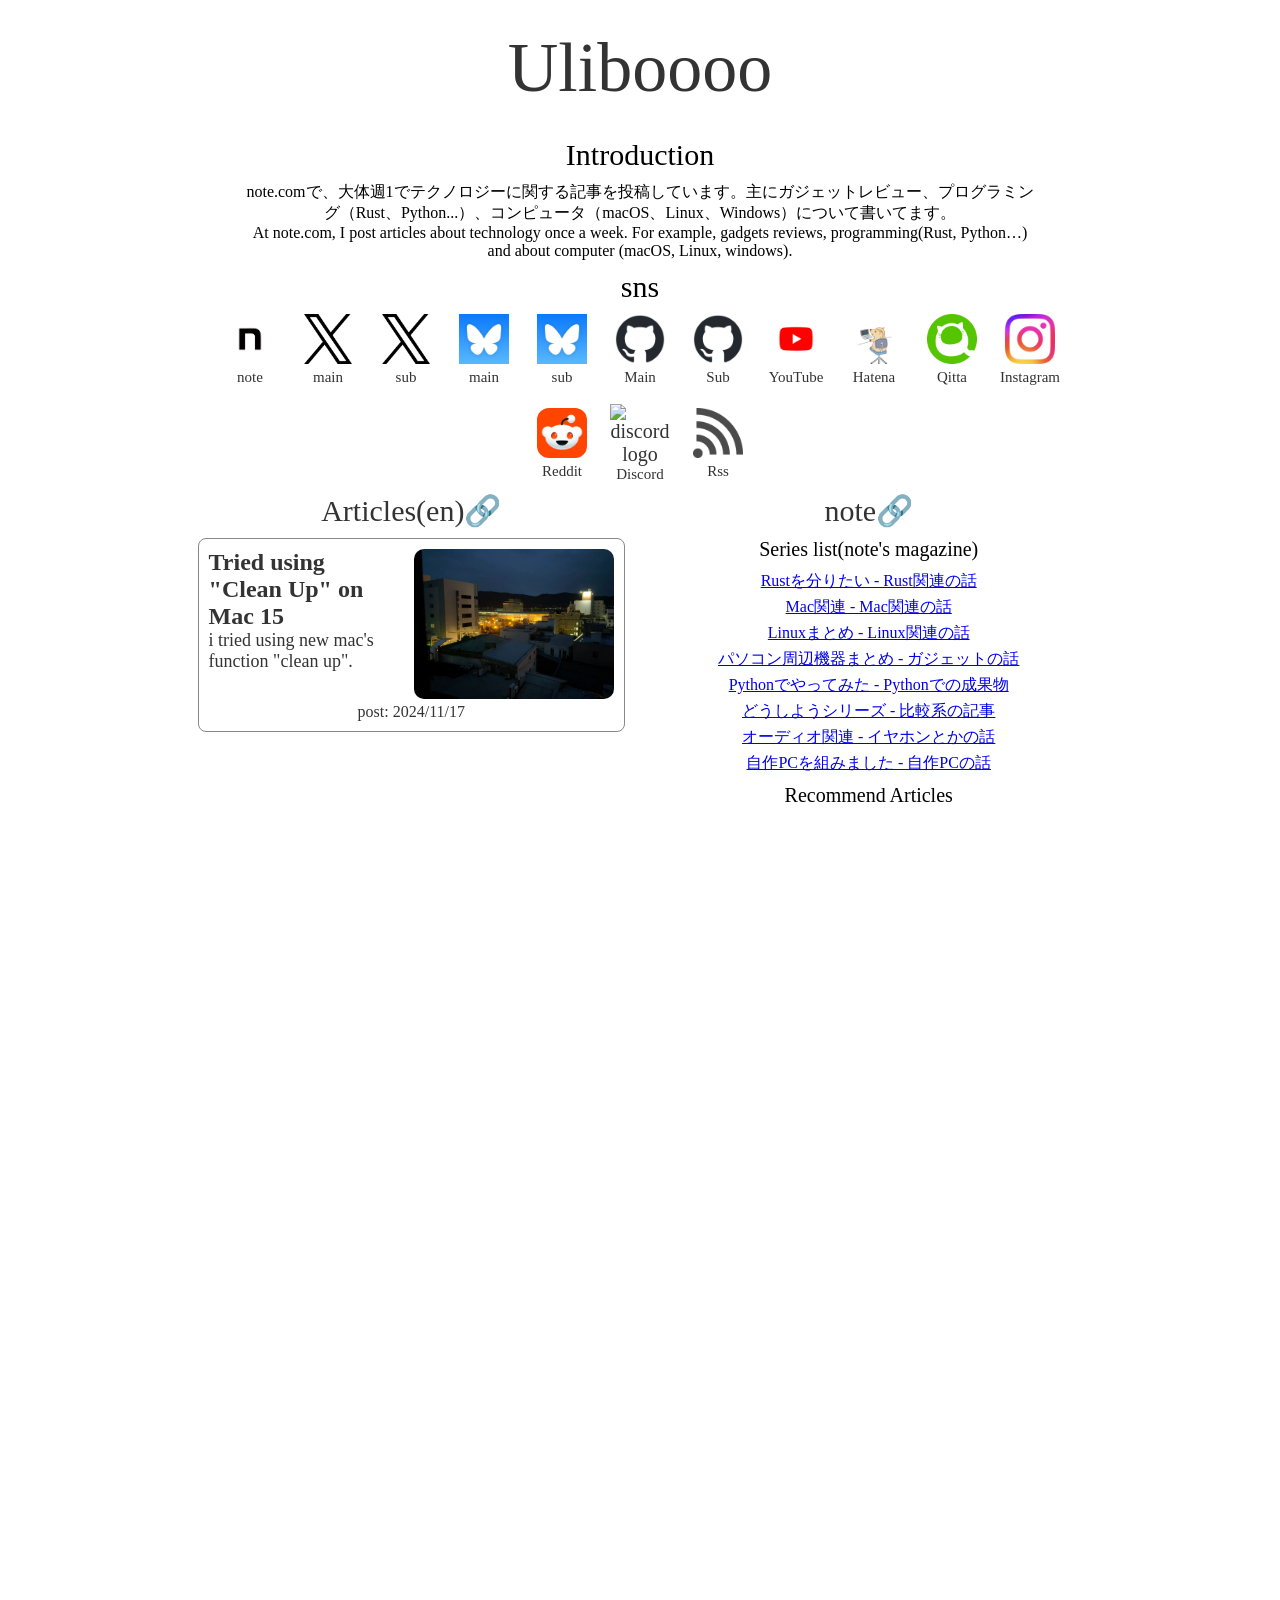
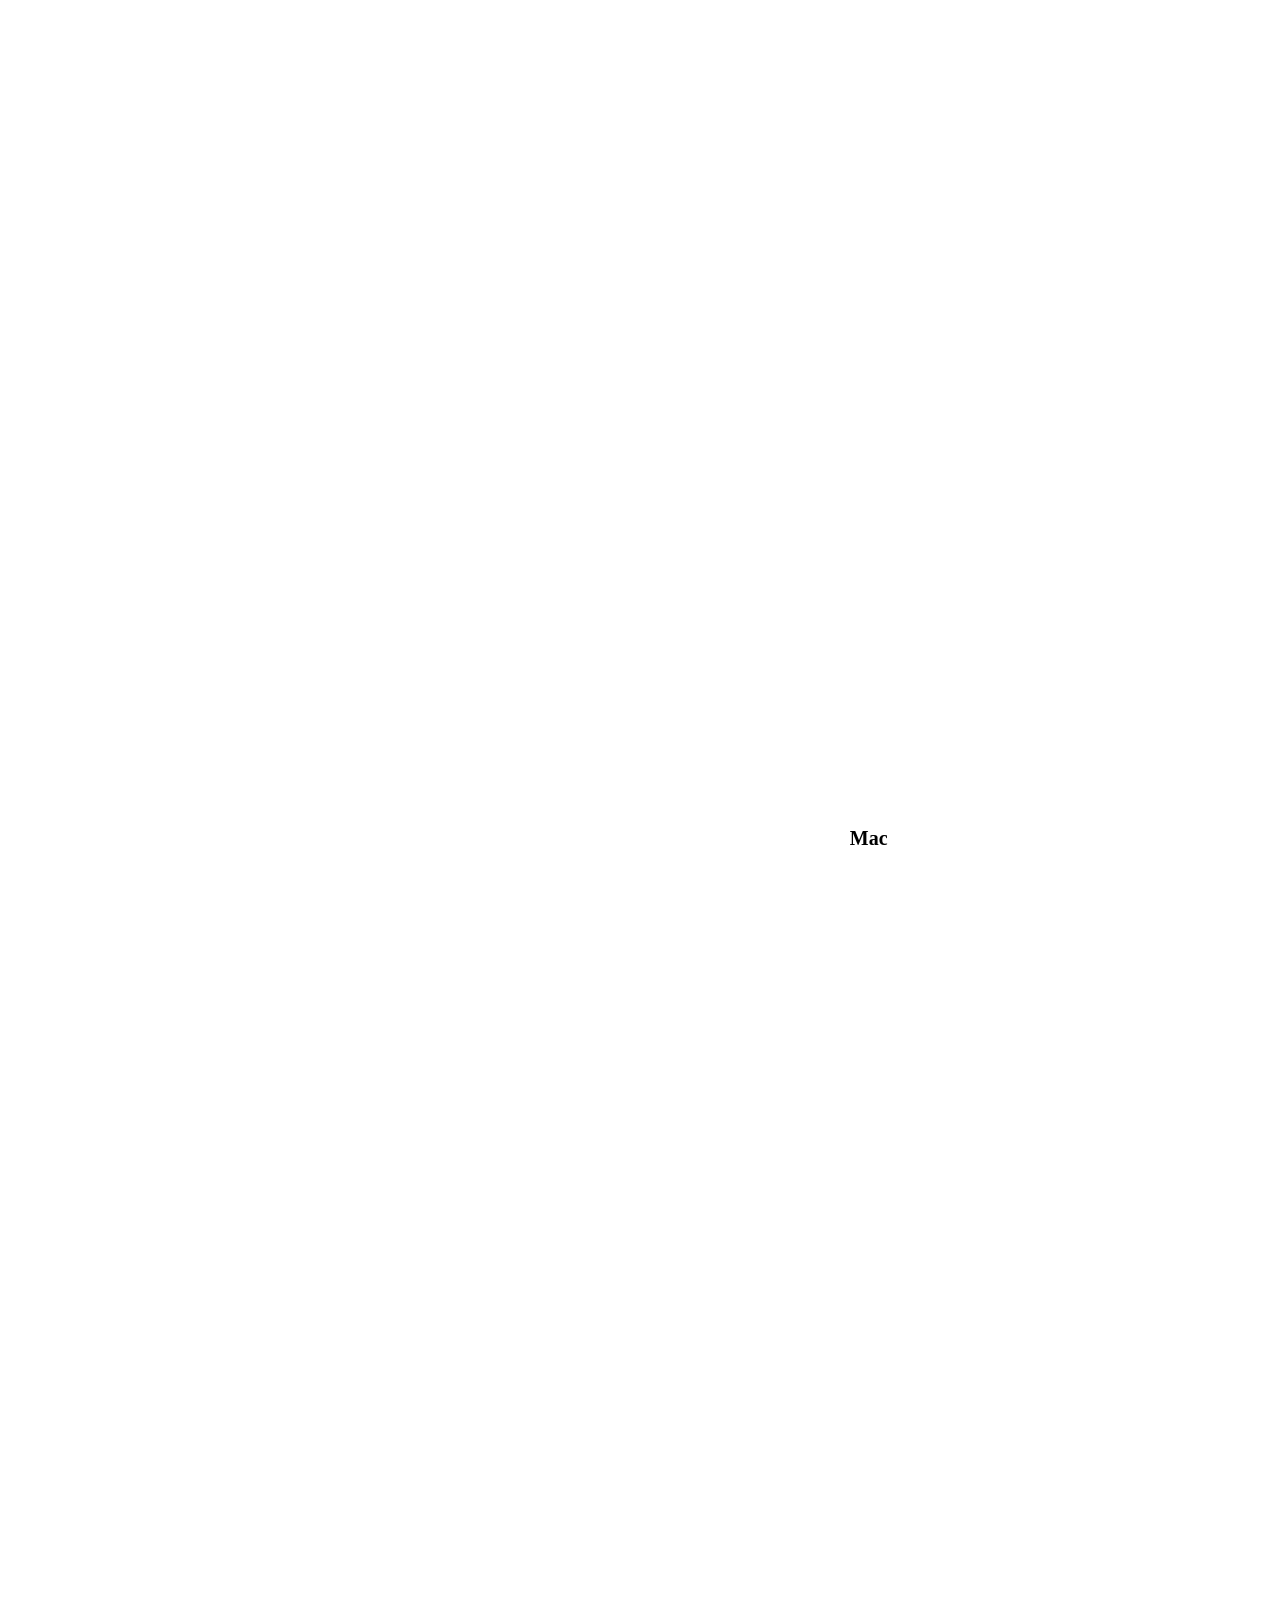
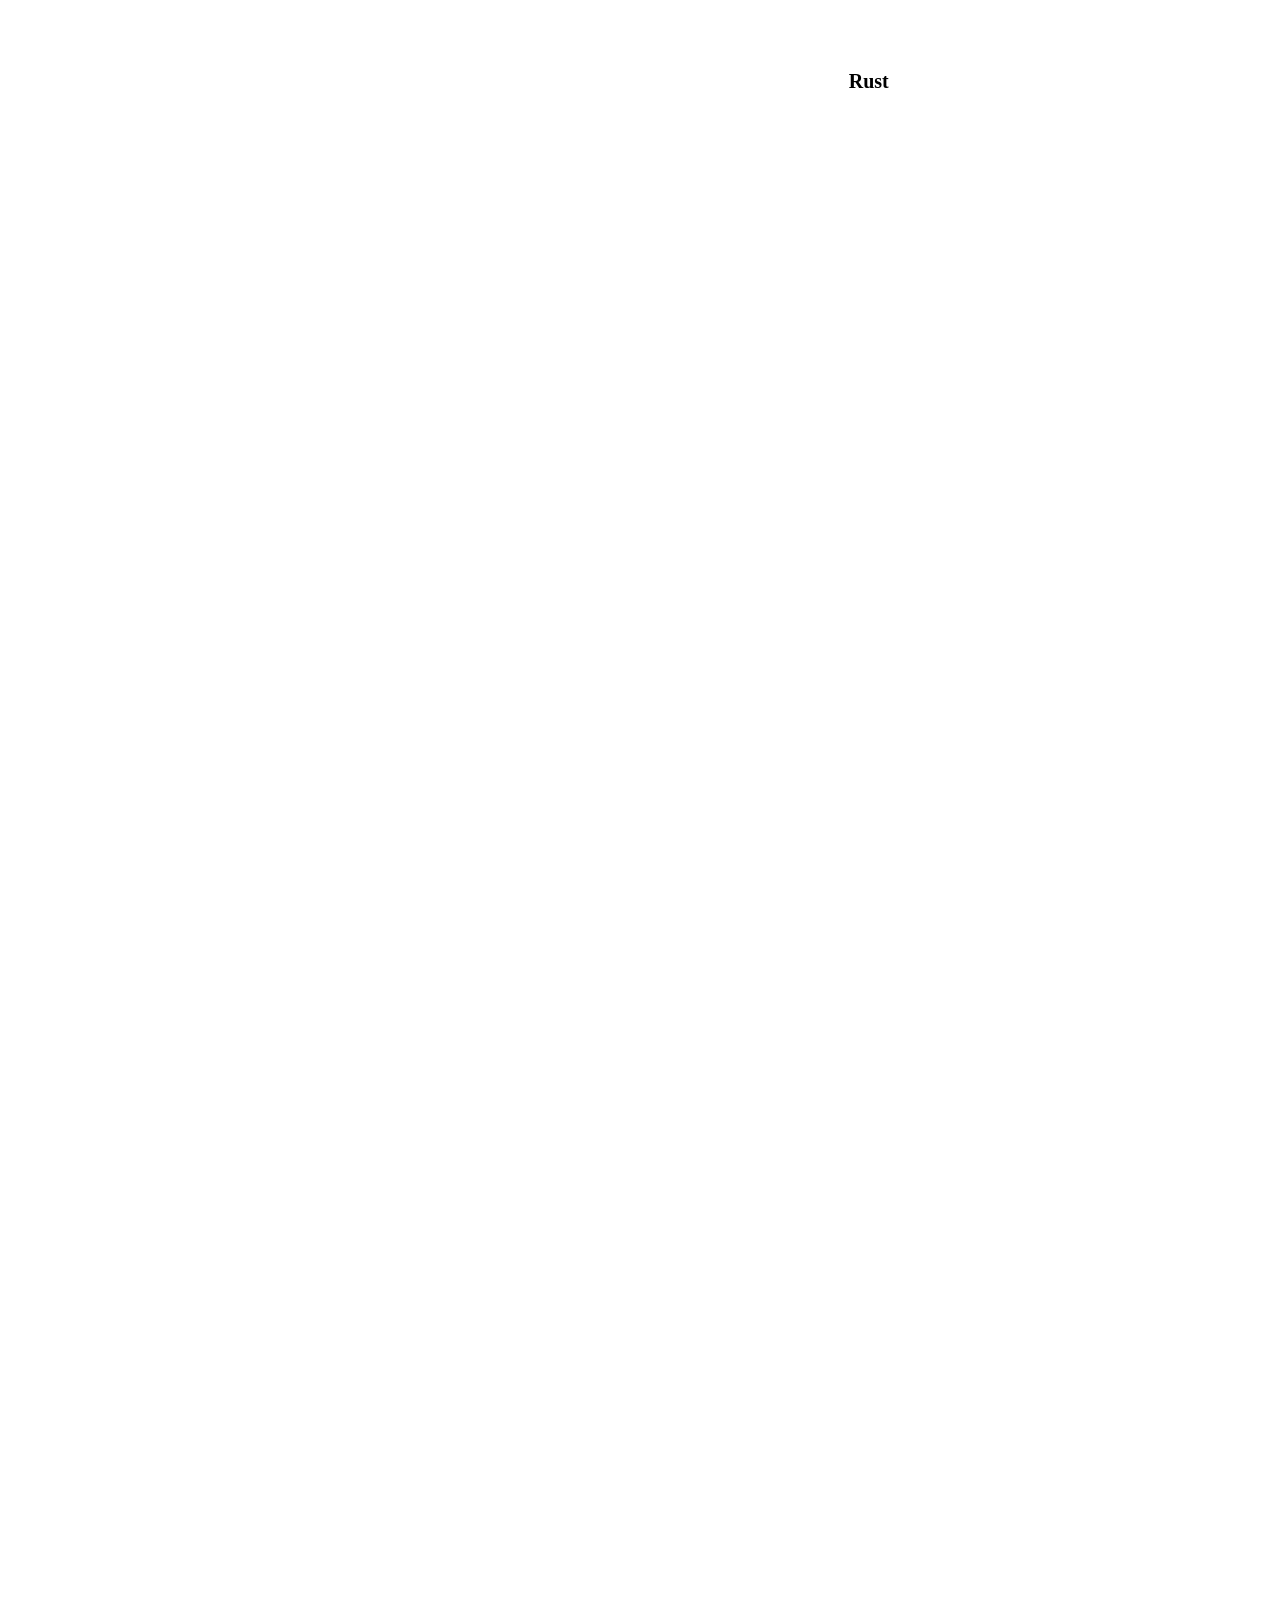
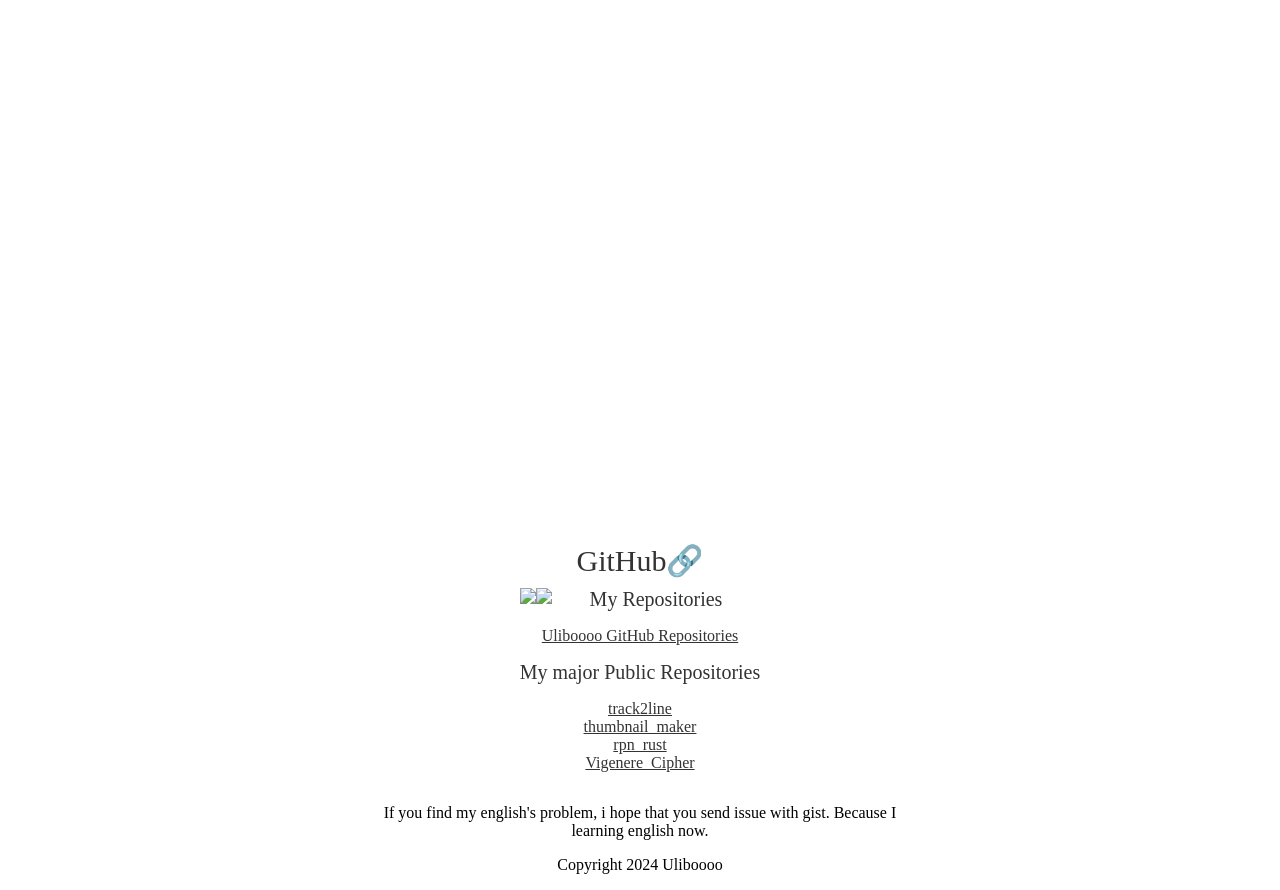
==== _index.html @ 6504ac94 "add new index.html" ====
<!DOCTYPE html>
<html lang="ja">

<head>
    <meta charset="UTF-8" />
    <meta name="google-site-verification" content="374ddqy1awIggKtvK0z3OX-8YC0gBes_NEFeZkTJX8Q" />
    <link rel="stylesheet" href="style/style.css" />
    <link rel="stylesheet" href="style/article.css">
    <link rel="shortcut icon" type="image/x-icon" href="/resource/favicon/favicon.ico">

    <meta name="viewport" content="width=device-width, initial-scale=1.0" />
    <meta name="viewport" content="width=device-width, initial-scale=1, minimum-scale=1, user-scalable=yes">
    <title>Uliboooo</title>
</head>

<body>
    <div class="page">
        <script src="resource/js/header.js"></script>
        <div class="info">
            <div class="info_text">
                <h2>Introduction</h2>
                <p class="info_text_p">
                    note.comで、大体週1でテクノロジーに関する記事を投稿しています。主にガジェットレビュー、プログラミング（Rust、Python...）、コンピュータ（macOS、Linux、Windows）について書いてます。
                </p>
                <p class="info_text_p">
                    At note.com, I post articles about technology once a week. For example, gadgets reviews,
                    programming(Rust, Python…) and about computer (macOS, Linux, windows).
                </p>
            </div>
            <div class="sns">
                <h2 id="sns">sns</h2>
                <ul>
                    <li>
                        <a href="https://note.com/uliboooo" target="_blank" rel="noopener noreferrer">
                            <img id="note_logo" src="./resource/icons/note.png" alt="note icon" />
                            <p class="sns_explanation">note</p>
                        </a>
                    </li>
                    <li>
                        <a href="https://x.com/Uliboooo" target="_blank" rel="noopener noreferrer">
                            <img class="x_logo" src="./resource/icons/x.webp" alt="x icon" />
                            <p class="sns_explanation">main</p>
                        </a>
                    </li>
                    <li>
                        <a href="https://x.com/Uliboooo_sub" target="_blank" rel="noopener noreferrer">
                            <img class="x_logo" src="./resource/icons/x.webp" alt="x icon" />
                            <p class="sns_explanation">sub</p>
                        </a>
                    </li>
                    <li>
                        <a href="https://bsky.app/profile/uliboooo.bsky.social" target="_blank"
                            rel="noopener noreferrer">
                            <img class="bsky_logo" src="./resource/icons/blueskay.webp" alt="bsky icon" />
                            <p class="sns_explanation">main</p>
                        </a>
                    </li>
                    <li>
                        <a href="https://bsky.app/profile/uliboooo-sub.bsky.social" target="_blank"
                            rel="noopener noreferrer">
                            <img class="bsky_logo" src="./resource/icons/blueskay.webp" alt="bsky icon" />
                            <p class="sns_explanation">sub</p>
                        </a>
                    </li>
                    <li>
                        <a href="https://github.com/Uliboooo" target="_blank" rel="noopener noreferrer">
                            <img class="github_logo" src="./resource/icons/github.png" alt="github icon" />
                            <p class="sns_explanation">Main</p>
                        </a>
                    </li>
                    <li>
                        <a href="https://github.com/ulibo-yuki" target="_blank" rel="noopener noreferrer">
                            <img class="github_logo" src="./resource/icons/github.png" alt="github icon" />
                            <p class="sns_explanation">Sub</p>
                        </a>
                    </li>
                    <li>
                        <a href="https://www.youtube.com/@ULIBOOOO" target="_blank" rel="noopener noreferrer">
                            <img id="youtube_logo" src="./resource/icons/youtube.png" alt="youtube logo" />
                            <p class="sns_explanation">YouTube</p>
                        </a>
                    </li>
                    <li>
                        <a href="https://uliboooo.hatenablog.com/" target="_blank" rel="noopener noreferrer">
                            <img src="./resource/favicon/favicon.ico" alt="blog_icon">
                            <p class="sns_explanation">Hatena</p>
                        </a>
                    </li>
                    <li>
                        <a href="https://qiita.com/Uliboooo" target="_blank" rel="noopener noreferrer">
                            <img id="qiita_logo" src="./resource/icons/qiita-icon.png" alt="qiita logo">
                            <p class="sns_explanation">Qitta</p>
                        </a>
                    </li>
                    <li>
                        <a href="https://www.instagram.com/uliboooo/" target="_blank" rel="noopener noreferrer">
                            <img id="instagram_logo" src="./resource/icons/instagram.webp" alt="instagram icon" />
                            <p class="sns_explanation">Instagram</p>
                        </a>
                    </li>
                    <li>
                        <a href="https://www.reddit.com/u/Uliboooo/s/Y0kgcEyolJ" target="_blank"
                            rel="noopener noreferrer">
                            <img id="reddit_logo" src="./resource/icons/Reddit.png" alt="reddit icon" />
                            <p class="sns_explanation">Reddit</p>
                        </a>
                    </li>
                    <li>
                        <a href="https://discord.gg/vxuBHfK9UG" target="_blank" rel="noopener noreferrer">
                            <img id="discord_logo" src="./resource/icons/discord-mark-blue.png" alt="discord logo">
                            <p class="sns_explanation">Discord</p>
                        </a>
                    </li>
                    <li>
                        <a href="https://note.com/uliboooo/rss" target="_blank" rel="noopener noreferrer">
                            <img id="rss_logo" src="./resource/icons/rss.png" alt="rss icon" />
                            <p class="sns_explanation">Rss</p>
                        </a>
                    </li>
                </ul>
            </div>
        </div>
        <div class="contents">
            <div class="en_articles content">
                <h2>
                    <a href="resource/release/articles.html" target="_blank"
                        rel="noopener noreferrer">Articles(en)🔗</a>
                </h2>
                <a href="resource/release/pages/cleanup.html">
                    <div class="artile_link ar">
                        <div class="article_content ar">
                            <div class="article_info ar">
                                <div class="article_title ar">Tried using "Clean Up" on Mac 15</div>
                                <div class="article_summary ar">i tried using new mac's function "clean up".</div>
                            </div>
                            <div class="article_img ar">
                                <img src="resource/image/thumbnail/cleanup.png" alt="">
                            </div>
                        </div>
                        <div class="article_date ar">post: 2024/11/17</div>
                    </div>
                </a>
            </div>
            <div class="note_articles content">
                <h2>
                    <a href="https://note.com/uliboooo/" target="_blank" rel="noopener noreferrer">note🔗</a>
                </h2>
                <h3>Series list(note's magazine)</h3>
                <div class="series_list">
                    <ul>
                        <li>
                            <a href="https://note.com/uliboooo/m/m6c323899ecf4">Rustを分りたい - Rust関連の話</a>
                        </li>
                        <li>
                            <a href="https://note.com/uliboooo/m/m3b431d626bf8">Mac関連 - Mac関連の話</a>
                        </li>
                        <li>
                            <a href="https://note.com/uliboooo/m/m5aa2c25d738c">Linuxまとめ - Linux関連の話</a>
                        </li>
                        <li>
                            <a href="https://note.com/uliboooo/m/m7fecba07e828">パソコン周辺機器まとめ - ガジェットの話</a>
                        </li>
                        <li>
                            <a href="https://note.com/uliboooo/m/m0bd6fc8e7e21">Pythonでやってみた - Pythonでの成果物</a>
                        </li>
                        <li>
                            <a href="https://note.com/uliboooo/m/mc04b71f31239">どうしようシリーズ - 比較系の記事</a>
                        </li>
                        <li>
                            <a href="https://note.com/uliboooo/m/m963d71d6ee7f">オーディオ関連 - イヤホンとかの話</a>
                        </li>
                        <li>
                            <a href="https://note.com/uliboooo/m/mf3b8ec77c087">自作PCを組みました - 自作PCの話</a>
                        </li>
                    </ul>
                </div>
                <h3>Recommend Articles</h3>
                <iframe class="note-embed" src="https://note.com/embed/notes/na203eb960c5c" style="
                border: 0;
                display: block;
                max-width: 99%;
                width: 494px;
                padding: 0px;
                margin: 10px 0px;
                position: static;
                visibility: visible;
            " height="400"></iframe>
                <script async src="https://note.com/scripts/embed.js" charset="utf-8"></script>
                <iframe class="note-embed" src="https://note.com/embed/notes/n4ec77acd6e64" style="
                border: 0;
                display: block;
                max-width: 99%;
                width: 494px;
                padding: 0px;
                margin: 10px 0px;
                position: static;
                visibility: visible;
            " height="400"></iframe>
                <script async src="https://note.com/scripts/embed.js" charset="utf-8"></script>
                <iframe class="note-embed" src="https://note.com/embed/notes/nd710ec44f6db" style="
                border: 0;
                display: block;
                max-width: 99%;
                width: 494px;
                padding: 0px;
                margin: 10px 0px;
                position: static;
                visibility: visible;
            " height="400"></iframe>
                <script async src="https://note.com/scripts/embed.js" charset="utf-8"></script>
                <iframe class="note-embed" src="https://note.com/embed/notes/n9252e213ef22" style="
                border: 0;
                display: block;
                max-width: 99%;
                width: 494px;
                padding: 0px;
                margin: 10px 0px;
                position: static;
                visibility: visible;
            " height="400"></iframe>
                <script async src="https://note.com/scripts/embed.js" charset="utf-8"></script>
                <h4>Mac</h4>
                <iframe class="note-embed" src="https://note.com/embed/notes/n7a44f0c3144a" style="
                border: 0;
                display: block;
                max-width: 99%;
                width: 494px;
                padding: 0px;
                margin: 10px 0px;
                position: static;
                visibility: visible;
            " height="400"></iframe>
                <script async src="https://note.com/scripts/embed.js" charset="utf-8"></script>
                <iframe class="note-embed" src="https://note.com/embed/notes/n2816f9aeb619" style="
                border: 0;
                display: block;
                max-width: 99%;
                width: 494px;
                padding: 0px;
                margin: 10px 0px;
                position: static;
                visibility: visible;
            " height="400"></iframe>
                <script async src="https://note.com/scripts/embed.js" charset="utf-8"></script>
                <h4>Rust</h4>
                <iframe class="note-embed" src="https://note.com/embed/notes/n20b75962419f" style="
                border: 0;
                display: block;
                max-width: 99%;
                width: 494px;
                padding: 0px;
                margin: 10px 0px;
                position: static;
                visibility: visible;
            " height="400"></iframe>
                <script async src="https://note.com/scripts/embed.js" charset="utf-8"></script>
                <iframe class="note-embed" src="https://note.com/embed/notes/n467d500b5b66" style="
                border: 0;
                display: block;
                max-width: 99%;
                width: 494px;
                padding: 0px;
                margin: 10px 0px;
                position: static;
                visibility: visible;
            " height="400"></iframe>
                <script async src="https://note.com/scripts/embed.js" charset="utf-8"></script>
                <iframe class="note-embed" src="https://note.com/embed/notes/n6277b1856b67" style="
                border: 0;
                display: block;
                max-width: 99%;
                width: 494px;
                padding: 0px;
                margin: 10px 0px;
                position: static;
                visibility: visible;
            " height="400"></iframe>
                <script async src="https://note.com/scripts/embed.js" charset="utf-8"></script>
                <iframe class="note-embed" src="https://note.com/embed/notes/nbd949fcedd7a" style="
                border: 0;
                display: block;
                max-width: 99%;
                width: 494px;
                padding: 0px;
                margin: 10px 0px;
                position: static;
                visibility: visible;
            " height="400"></iframe>
                <script async src="https://note.com/scripts/embed.js" charset="utf-8"></script>
                <iframe class="note-embed" src="https://note.com/embed/notes/n8e4b5364b4bc" style="
                border: 0;
                display: block;
                max-width: 99%;
                width: 494px;
                padding: 0px;
                margin: 10px 0px;
                position: static;
                visibility: visible;
            " height="400"></iframe>
                <script async src="https://note.com/scripts/embed.js" charset="utf-8"></script>
            </div>

            <div class="github_repos">
                <h2>
                    <a href="https://github.com/uliboooo" target="_blank" rel="noopener noreferrer">GitHub🔗</a>
                </h2>

                <!-- <h3>Github</h3> -->
                <div>
                    <a href="https://github.com/anuraghazra/github-readme-stats">
                        <img align="left"
                            src="https://github-readme-stats.vercel.app/api?username=Uliboooo&count_private=true&show_icons=true" />
                    </a>
                    <a href="https://github.com/anuraghazra/github-readme-stats">
                        <img align="left" src="https://github-readme-stats.vercel.app/api/top-langs/?username=Uliboooo">
                    </a>
                </div>

                <div>
                    <h3>My Repositories</h3>
                    <ul>
                        <li>
                            <a href="https://github.com/uliboooo?tab=repositories" target="_blank"
                                rel="noopener noreferrer">Uliboooo GitHub Repositories</a>
                        </li>
                    </ul>
                </div>

                <h3 id="major_repos">My major Public Repositories</h3>
                <ul>
                    <li><a href="https://github.com/Uliboooo/track2lilne" target="_blank"
                            rel="noopener noreferrer">track2line</a></li>
                    <li><a href="https://github.com/uliboooo/thumbnail_maker" target="_blank"
                            rel="noopener noreferrer">thumbnail_maker</a></li>
                    <li><a href="https://github.com/uliboooo/rpn_rust" target="_blank"
                            rel="noopener noreferrer">rpn_rust</a></li>
                    <li><a href="https://github.com/uliboooo/Vigenere_Cipher" target="_blank"
                            rel="noopener noreferrer">Vigenere_Cipher</a></li>
                </ul>
            </div>
        </div>
        <script src="resource/js/footer.js"></script>
    </div>
</body>

</html>
---- style/style.css ----
body {
    h2 {
        font-family: "Hiragino Mincho ProN";
        font-weight: 400;
        font-size: 30px;
    }
    h3 {
        font-family: "Hiragino Mincho ProN";
        font-weight: 300;
        font-size: 20px;
    }
    p {
        font-family: "Hiragino Sans", "Meiryo";
    }
}

.page {
    width: 70%;
    margin-left: auto;
    margin-right: auto;
    @media screen and (max-width: 480px) {
        width: 100%;
        margin-left: 0;
        margin-right: 0;
    }
}
.head {
    display: flex;
    flex-wrap: wrap;
    justify-content: space-between;
    a {
        text-decoration: none;
        color: #333333;
        /* font-family: "Hiragino Mincho ProN"; */
    }
}

.head_title {
    font-family: "Hiragino Mincho ProN";
}

.title {
    font-family: "Hiragino Mincho ProN";
    font-size: 70px;
    text-align: center;
    margin-top: 20px;
    margin-bottom: 20px;
}

.header_item {
    flex: 1;
}

h2 {
    /* font-family: "Itim", cursive; */
    margin-top: 10px;
    text-align: center;
    margin-bottom: 10px;
    a {
        color: #333333;
        text-decoration: none;
    }
}
h3 {
    /* font-family: "Itim", cursive; */
    text-align: center;
    font-size: 25px;
    margin-top: 10px;
    margin-bottom: 10px;
}
h4 {
    /* font-family: "Itim", cursive; */
    text-align: center;
    font-size: 20px;
    margin-top: 10px;
    margin-bottom: 10px;
}

.info {
    p {
        width: 75%;
        margin: auto;
    }
    .info_text {
        text-align: center;
        h2 {
            text-align: center;
        }
    }
    .info_text_p {
        /* margin: 5px; */
        text-align: center;
        /* margin-left: 5px;
        margin-right: 5px; */
        margin: auto;
        width: 90%;
    }
}

.sns {
    text-align: center;
    h2 {
        text-align: center;
    }
    ul {
        list-style: none;
        padding: 0;
        text-align: center;
        display: flex;
        flex-wrap: wrap;
        gap: 18px;
        font-size: 20px;
        justify-content: center;
        align-items: center;
        margin-top: 0;
        margin-bottom: 0;
    }
    li {
        width: 60px;
    }
    a {
        text-decoration: none;
        color: #333333;
        font-family: "Hiragino Mincho ProN";
    }
    img {
        height: 50px;
    }
    .sns_explanation {
        font-family: "Hiragino Mincho ProN";
        font-size: 15px;
        text-align: center;
        width: 100%;
        margin: inherit;
        
        margin-left: auto;
        margin-right: auto;
    }
    /* #note_logo {
        height: 65px;
    }
    #x_logo {
        height: 40px;
    }
    #youtube_logo {
        height: 70px;
    }
    */
    #reddit_logo {
        border-radius: 12px;
    }
    /*
    #rss_logo {
        height: 40px;
    } */
    #bsky_logo {
        border-radius: 12px;
    }
    #discord_logo {
        height: 50px;
    }
}

.contents {
    display: flex;
    flex-wrap: wrap;
    justify-content: center;
    gap: 30px;
    .content {
        flex: 1;
        min-width: 360px;
        h2 {
            text-align: center;
        }
    }
    .series_list {
        ul {
            width: 80%;
            margin: auto;
            list-style: none;
            text-align: center;
            padding: 0;
        }
        li {
            margin-top: 5px;
            margin-bottom: 5px;
        }
    }
    .note-embed {
        text-align: center;
        margin: auto !important;
        display: block;
        /* width: 90% !important; */
        min-width: 360px !important;
        margin-left: 10px;
        margin-right: 10px;
        margin-top: 5px;
        margin-bottom: 5px;
        @media screen and (max-width: 480px) {
            margin-left: 3px;
            margin-right: 3px;
        }
    }
    /* .github_repos {
        #my_repos{
            text-align: center;
        }

        
        .github_lang {
            iframe {
                text-align: center;
                margin: auto;
                display: block;
            }
        }
        .github_repo_link {
            text-align: center;
            margin: auto;
            margin-top: 10px;
            margin-bottom: 10px;
        }
    } */
}

.github_repos {
    text-align: center;
    h2 {
        text-align: center;
    }
    #major_repos {
        text-align: center;
        margin: auto;
    }
    #my_repos {
        h3 {
            text-align: center;
        }
        text-align: center;
    }
    color: #333333;
    ul {
        padding: 0;
    }
    li {
        list-style: none;
        text-align: center;
    }
    a {
        color: #333333;
        text-align: center;
        /* font-family: "Hiragino Sans"; */
    }
}

.footer {
    p {
        text-align: center;
        font-family: "Hiragino Sans";
        font-weight: 200;
    }
}

.hope {
    width: 60%;
    margin: auto;
    text-align: center;
}

.en_articles {
    a {
        text-decoration: none;
    }
}
---- style/article.css ----
.articles_page {
    display: flex;
    gap: 20px;
    flex: 1;
    a {
        text-decoration: none;
    }
}

.artile_link {
    min-width: 360px;
    border: 1px solid #888;
    padding: 10px;
    border-radius: 8px;
}
.article_content {
    display: flex;
    gap: 10px;
}

.article_title {
    font-size: 24px;
    font-weight: bold;
}
.article_summary {
    font-size: 18px;
}
.article_img img {
    height: 150px;
    border-radius: 10px;
}
.article_date {
    text-align: center;
}

.ar {
    color: #333333;
    text-decoration: none;
}

h1 {
    font-family: "Hiragino Mincho ProN";
}

h2 {
    text-align: left;
    margin-bottom: 10px;
}

.markdown-heading {
    margin-top: 10px;
    margin-bottom: 20px;
}

.gist {
    width: 70%;
    margin-left: auto;
    margin-right: auto;
}
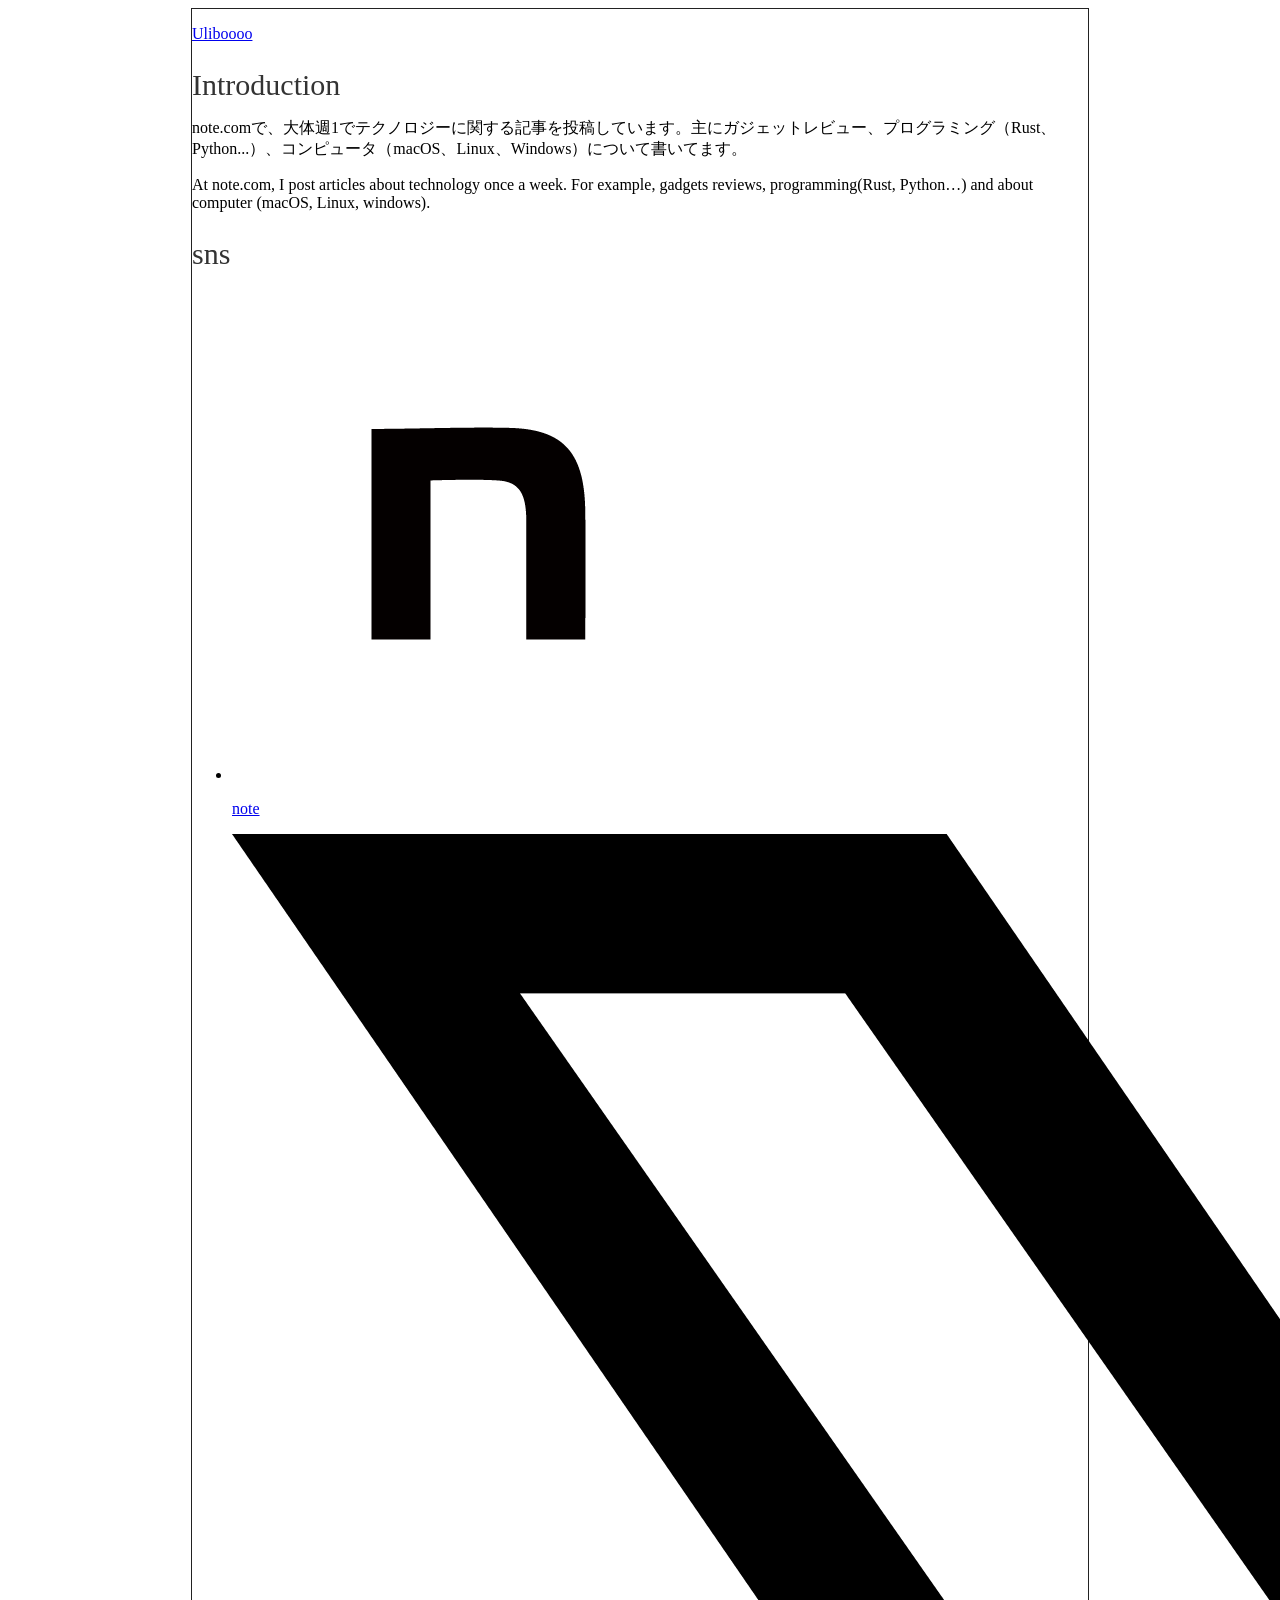
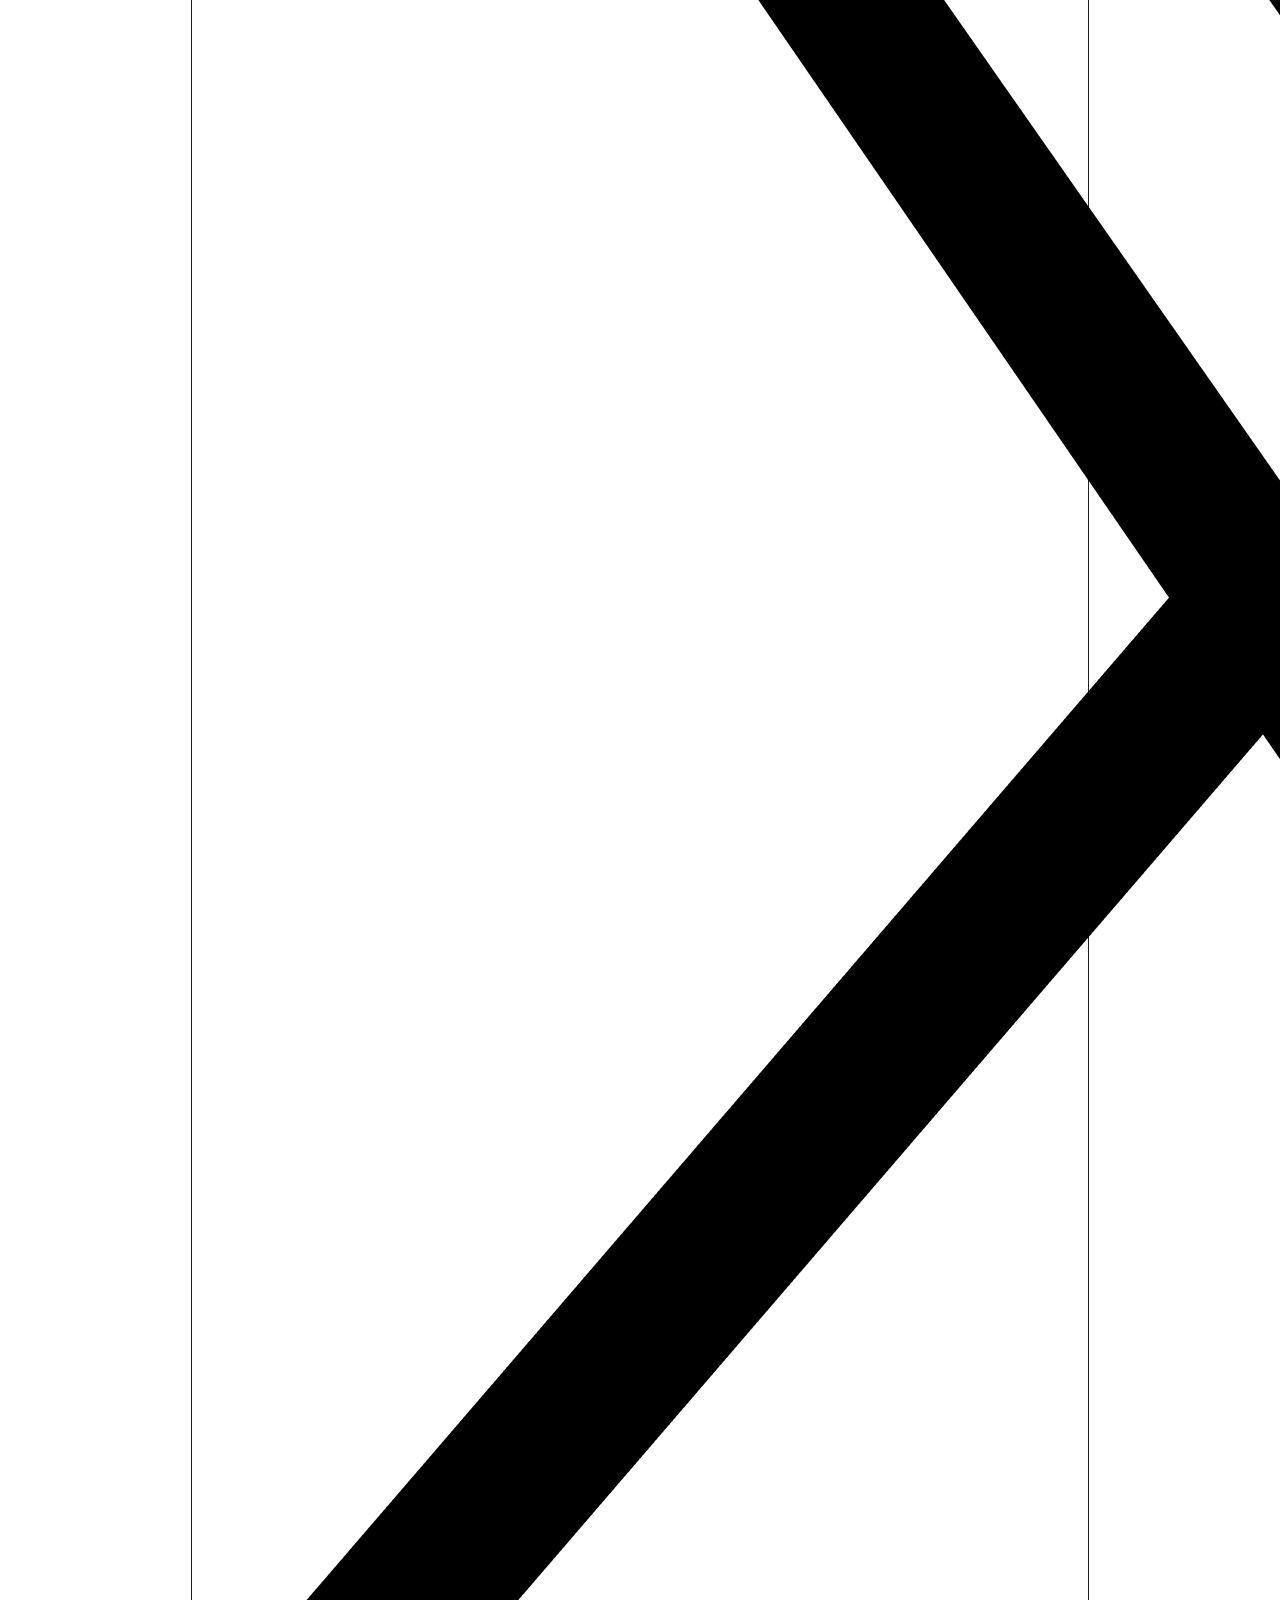
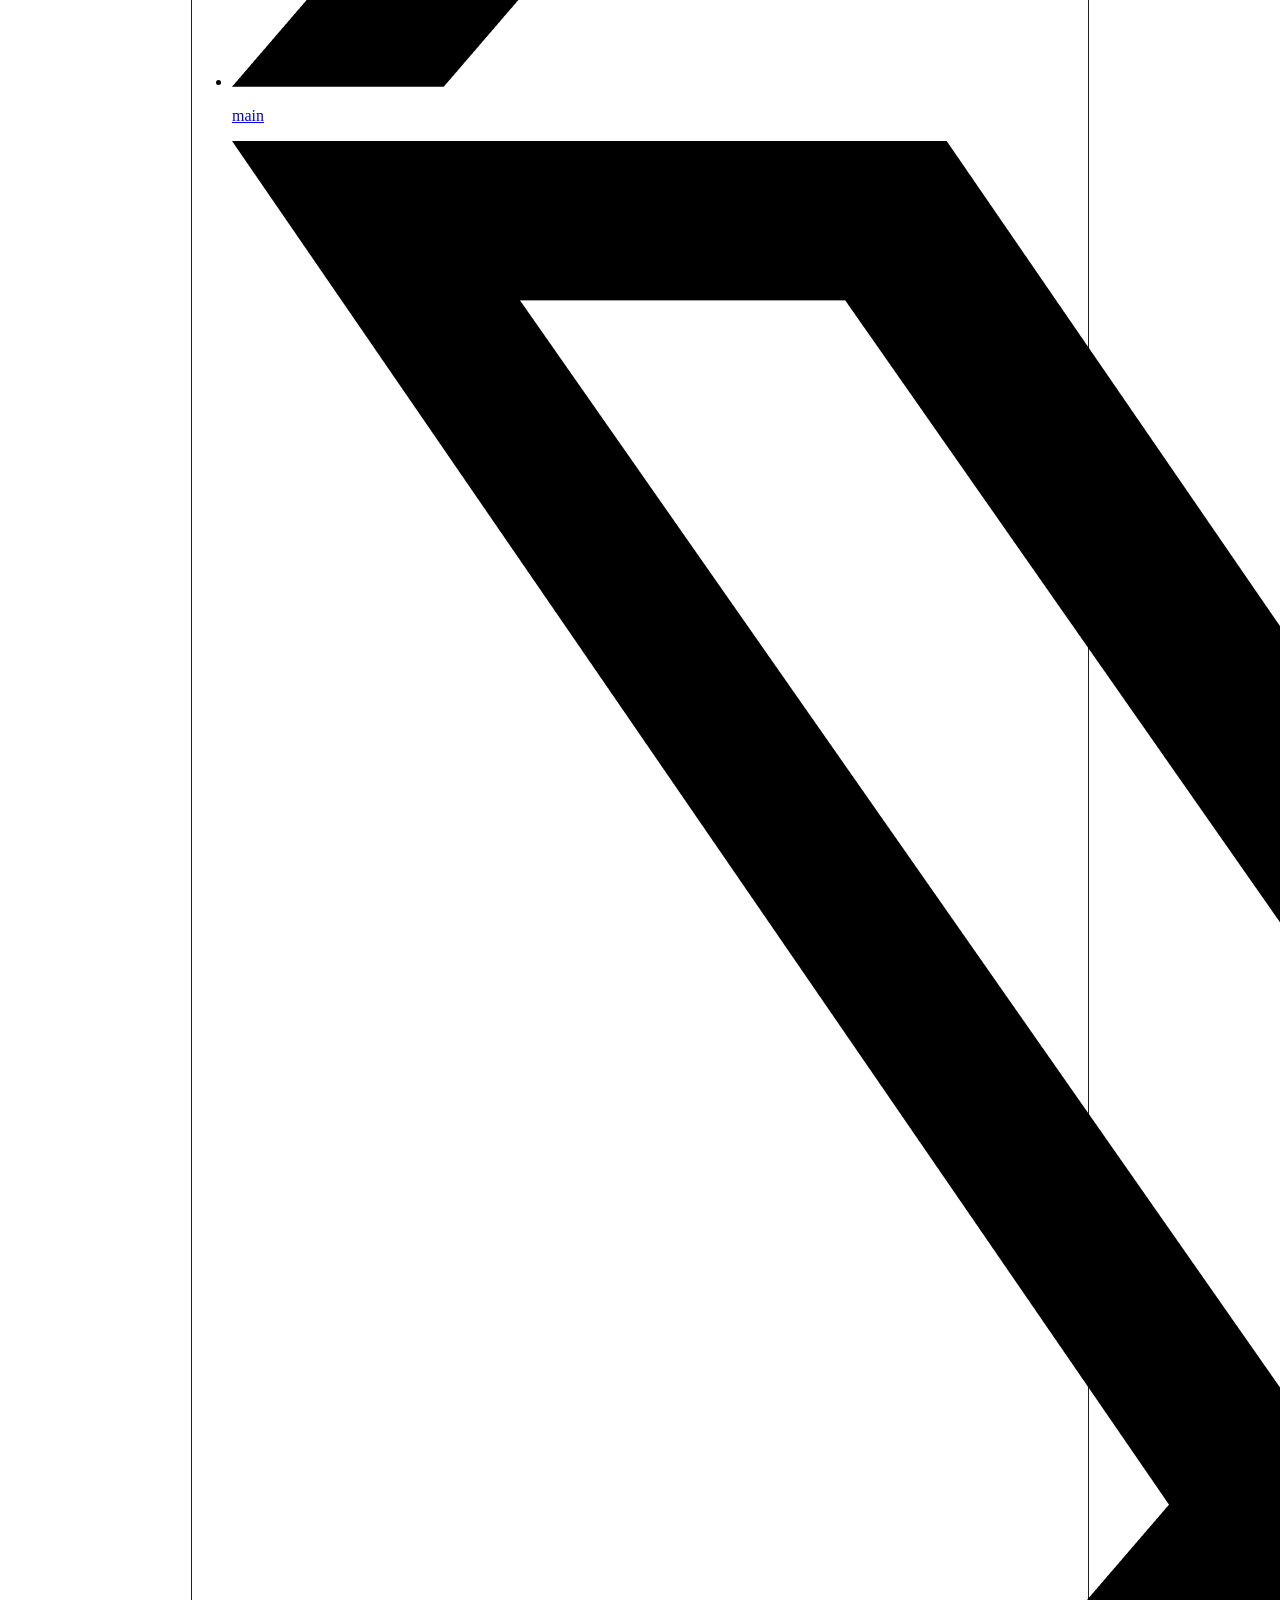
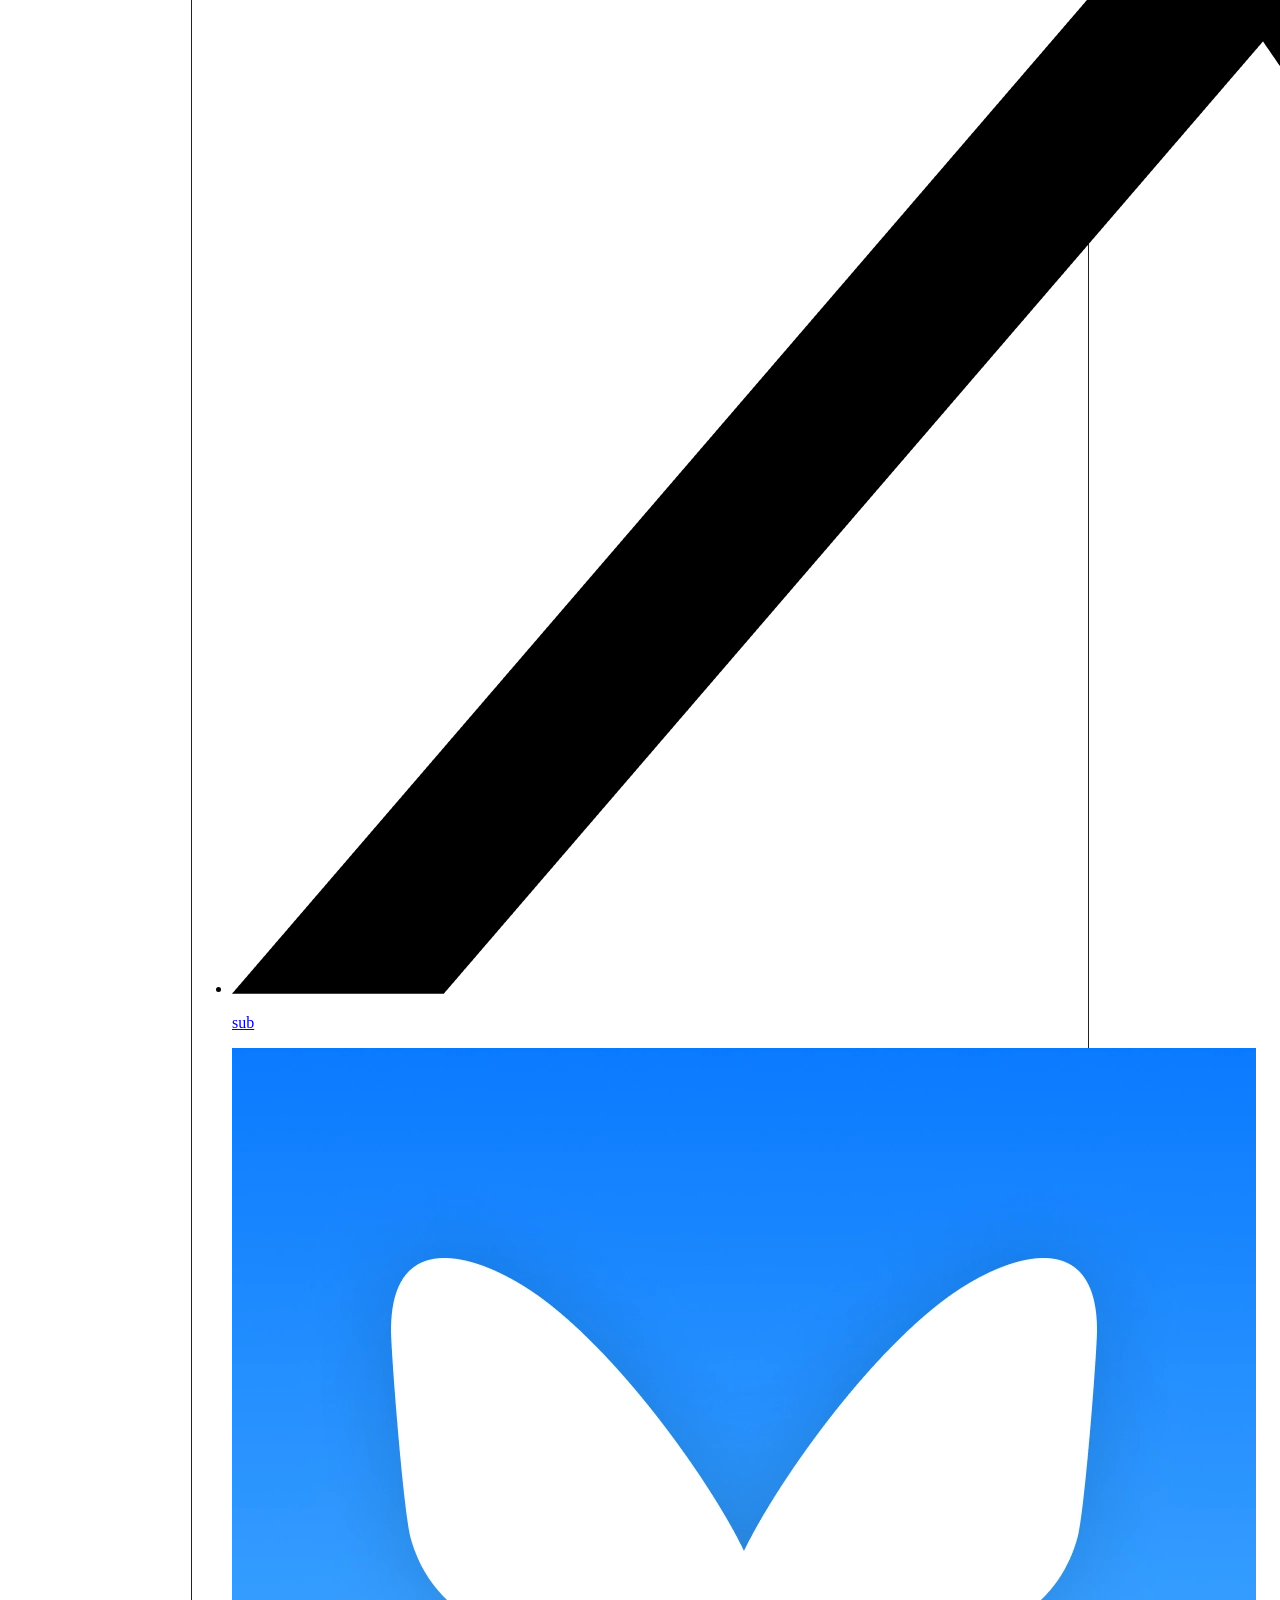
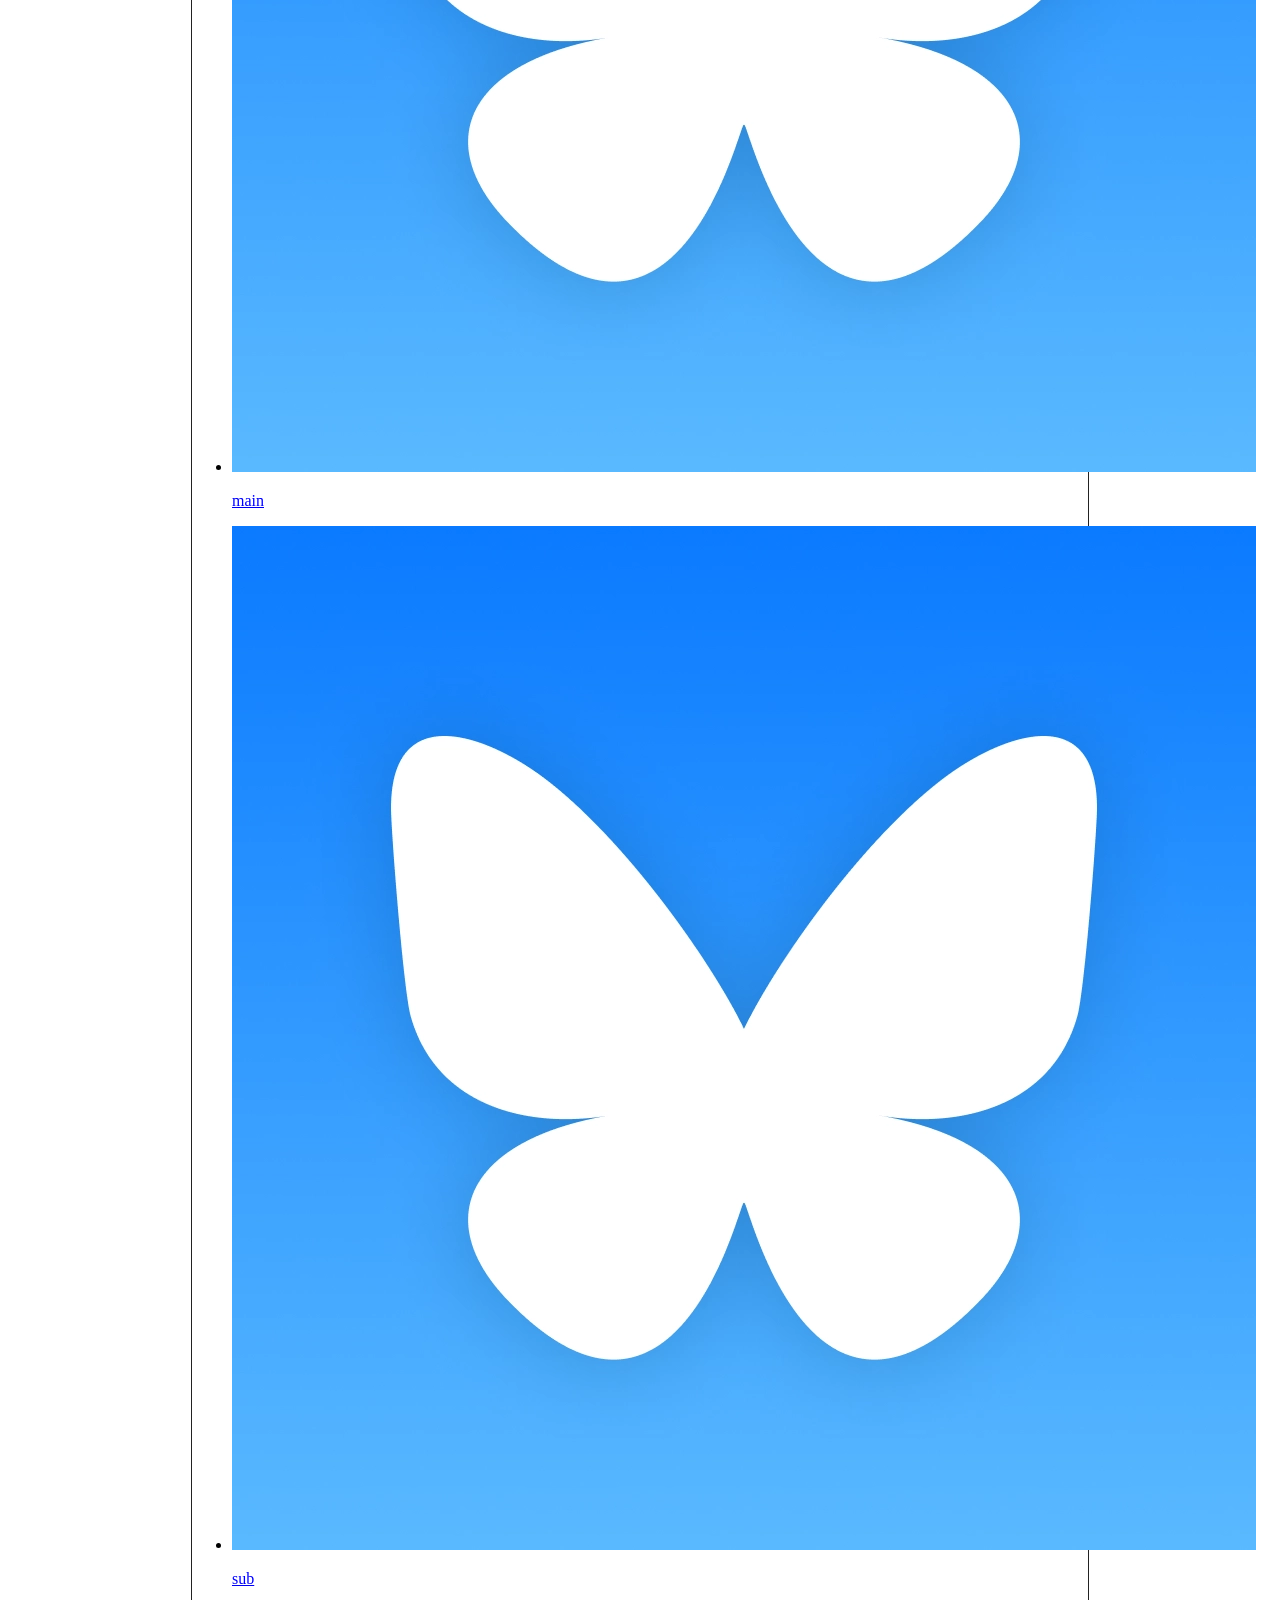
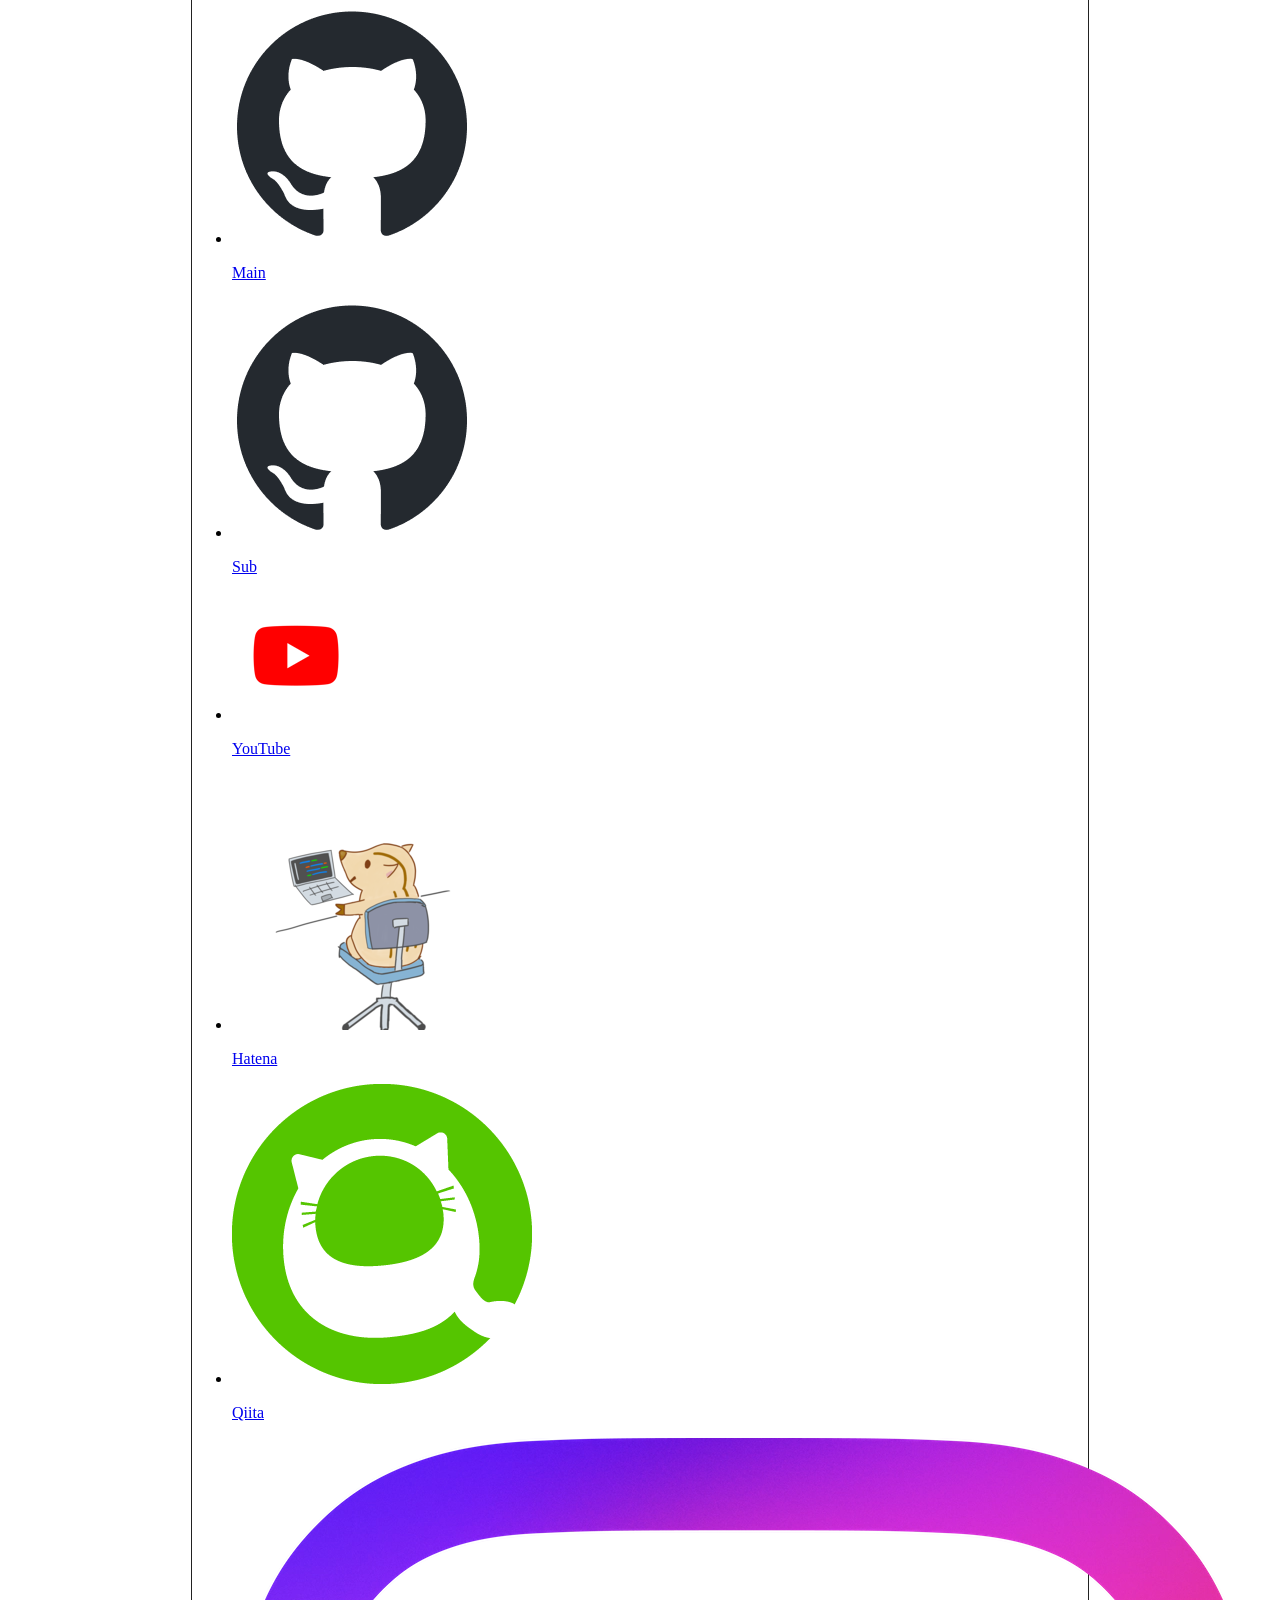
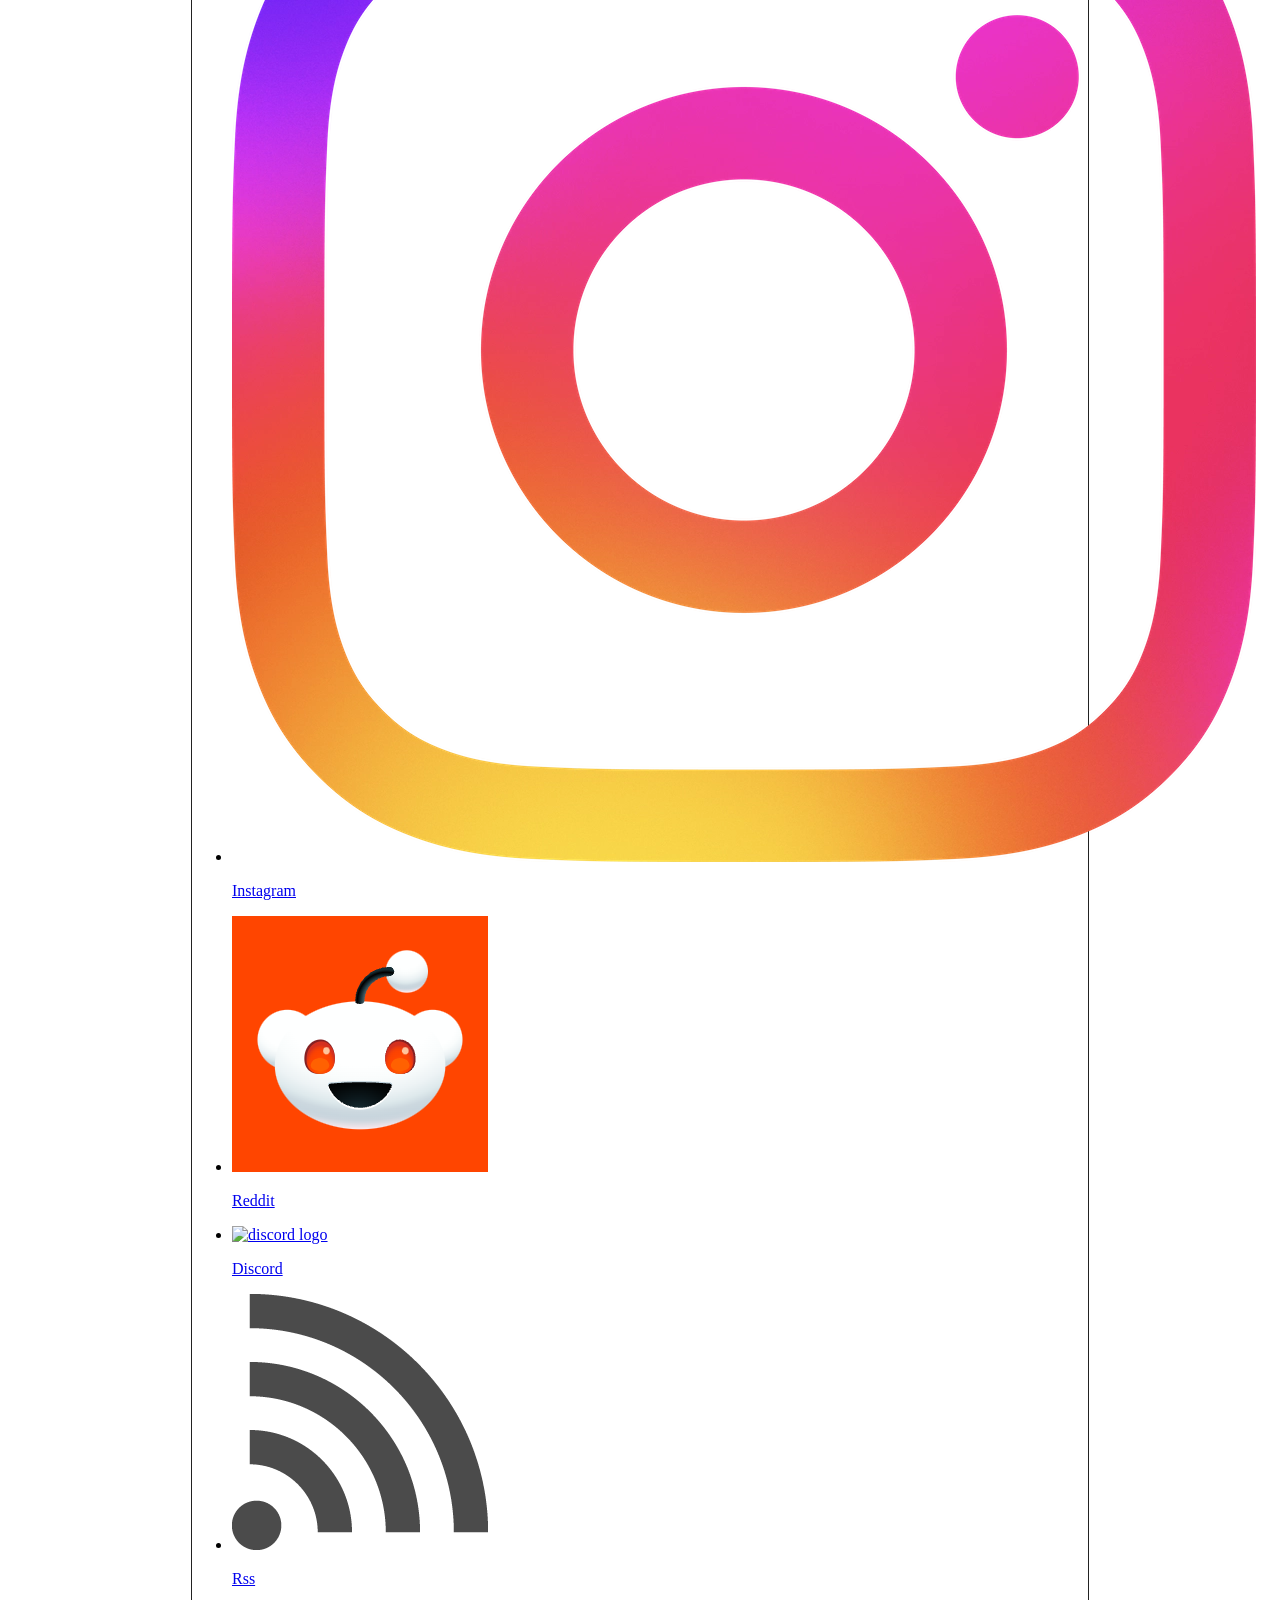
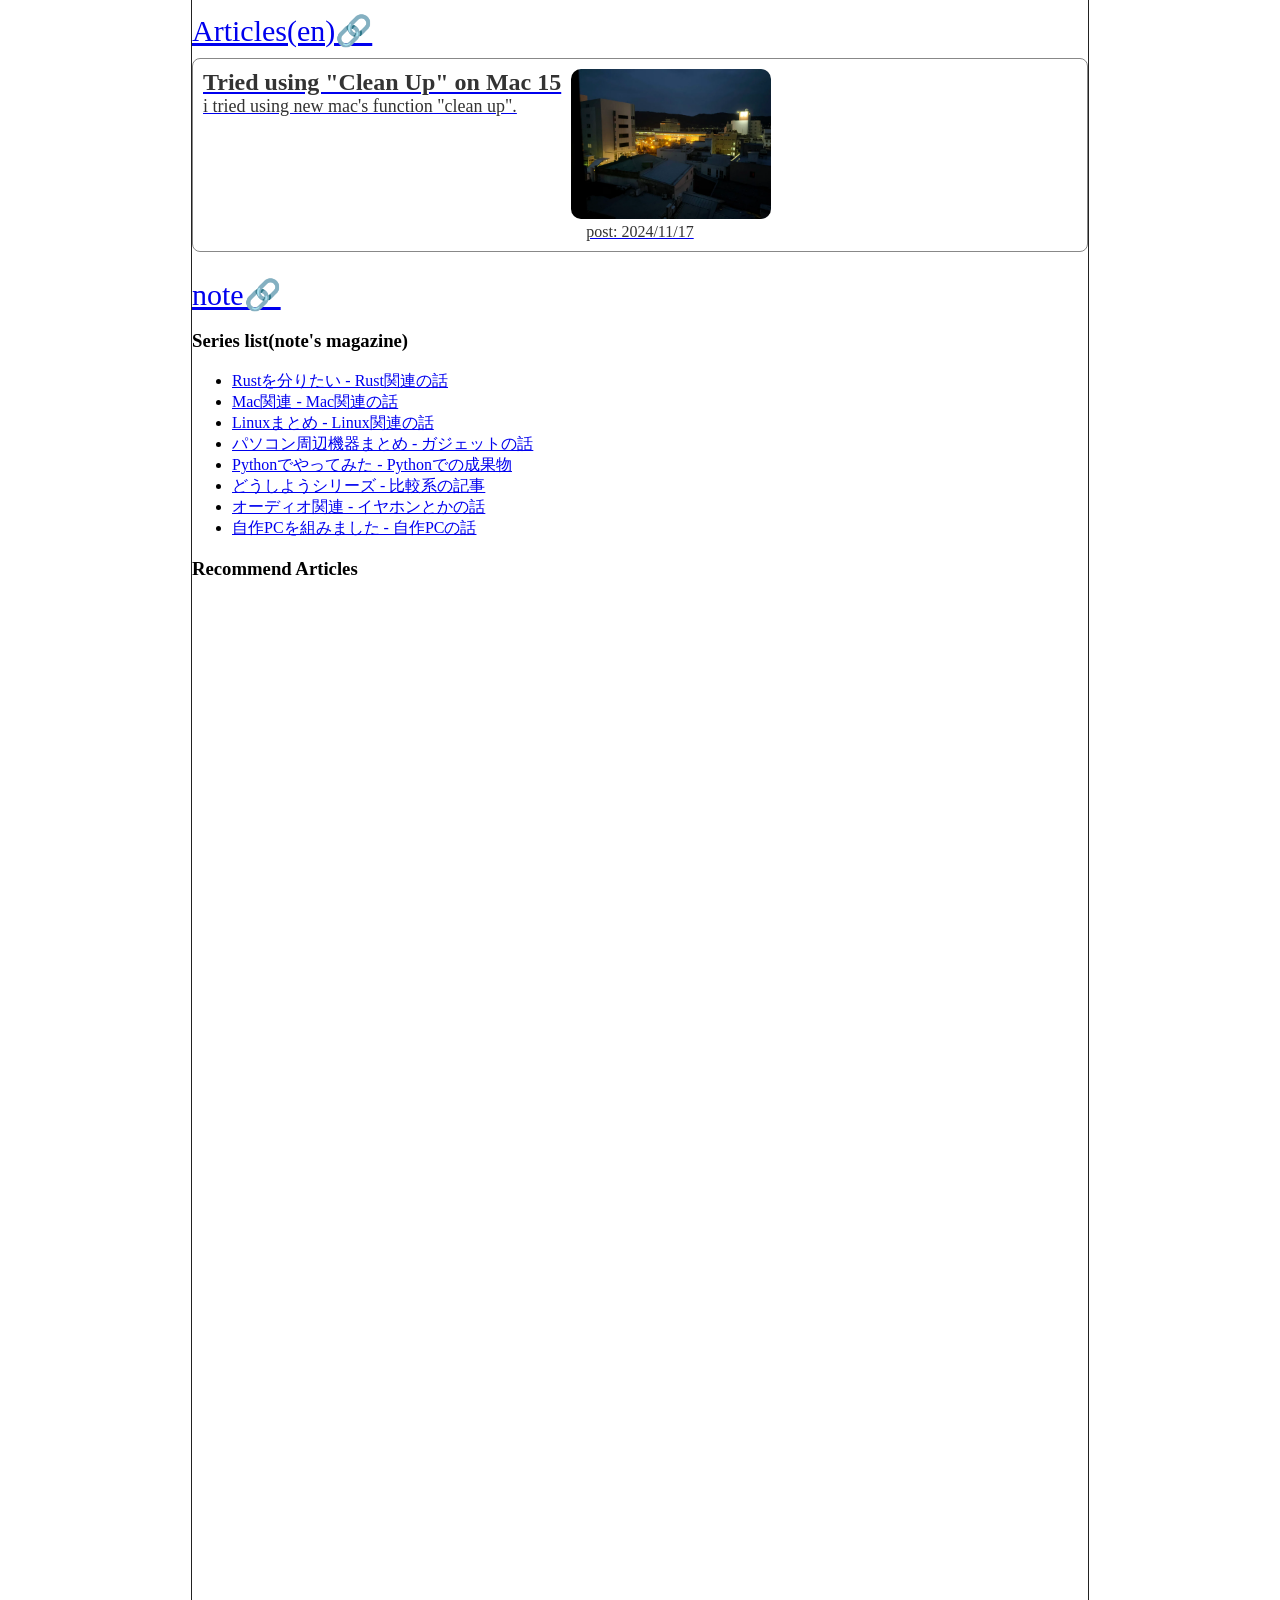
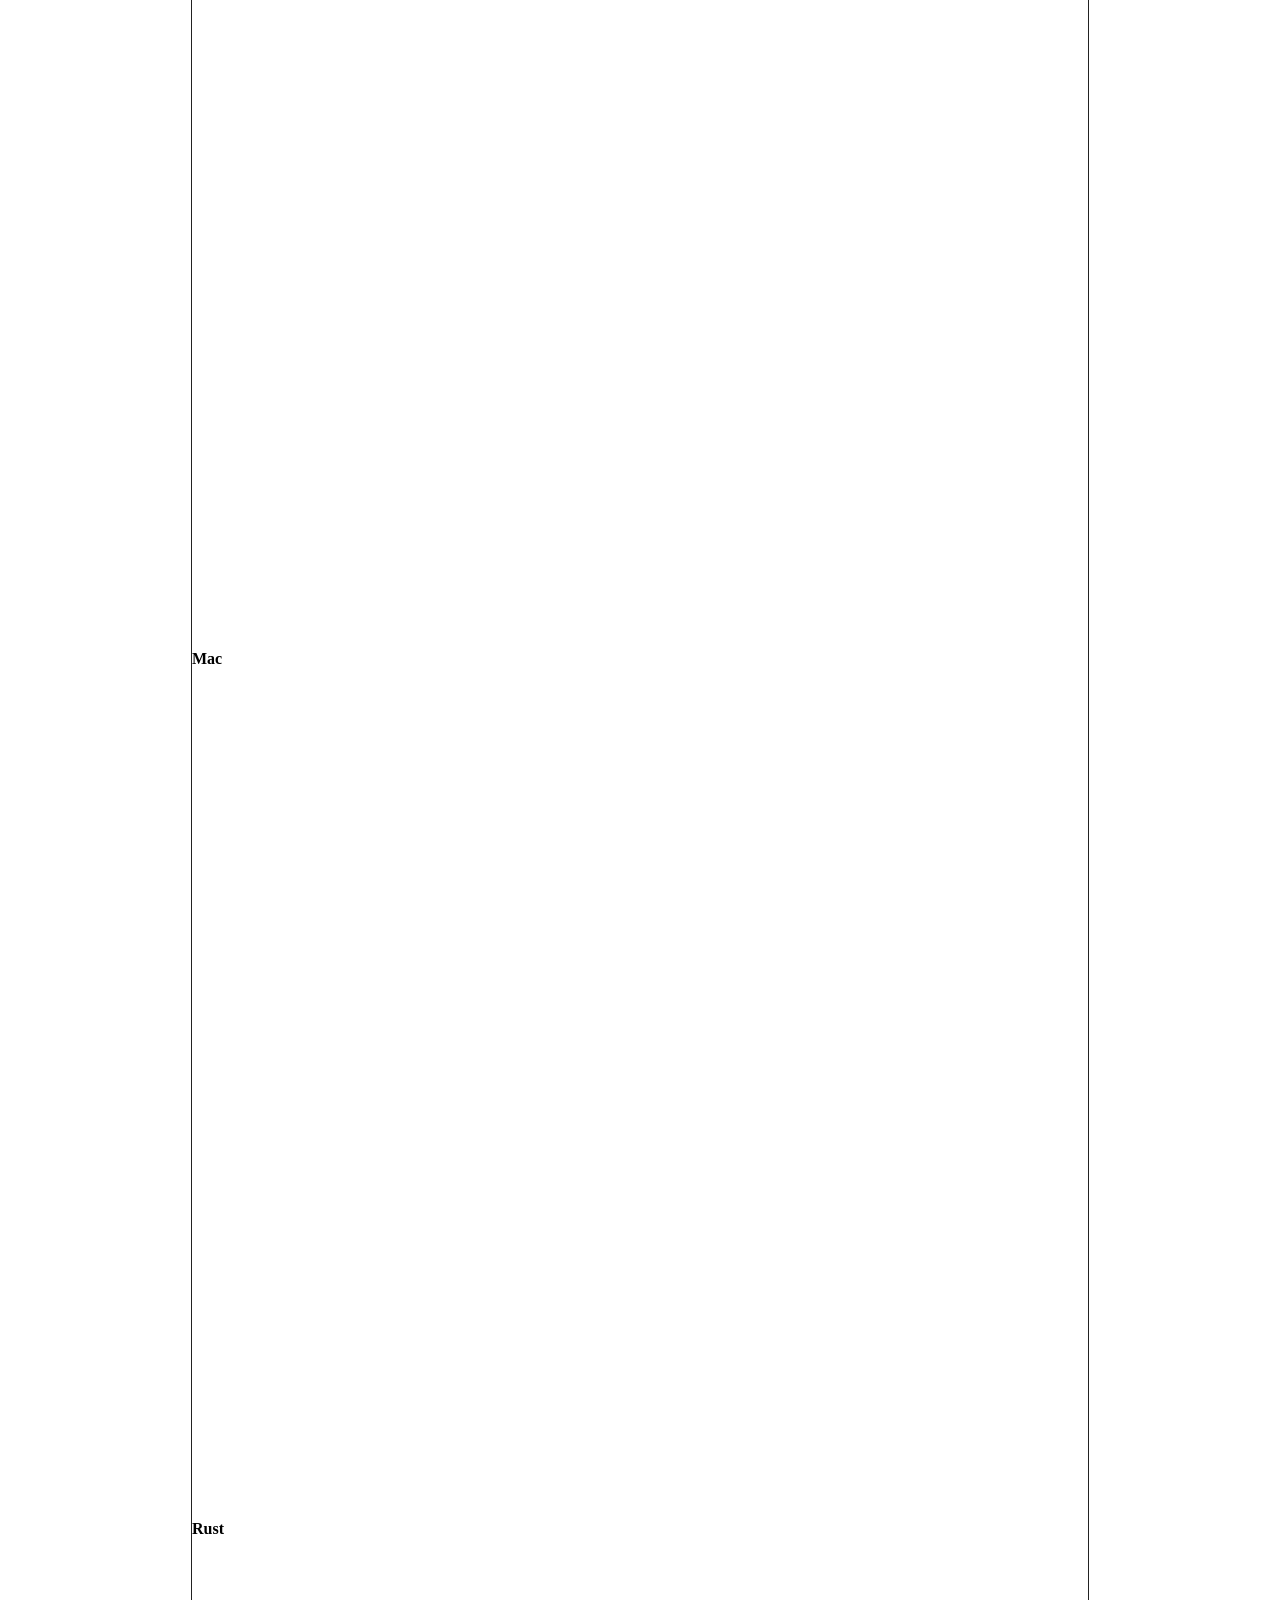
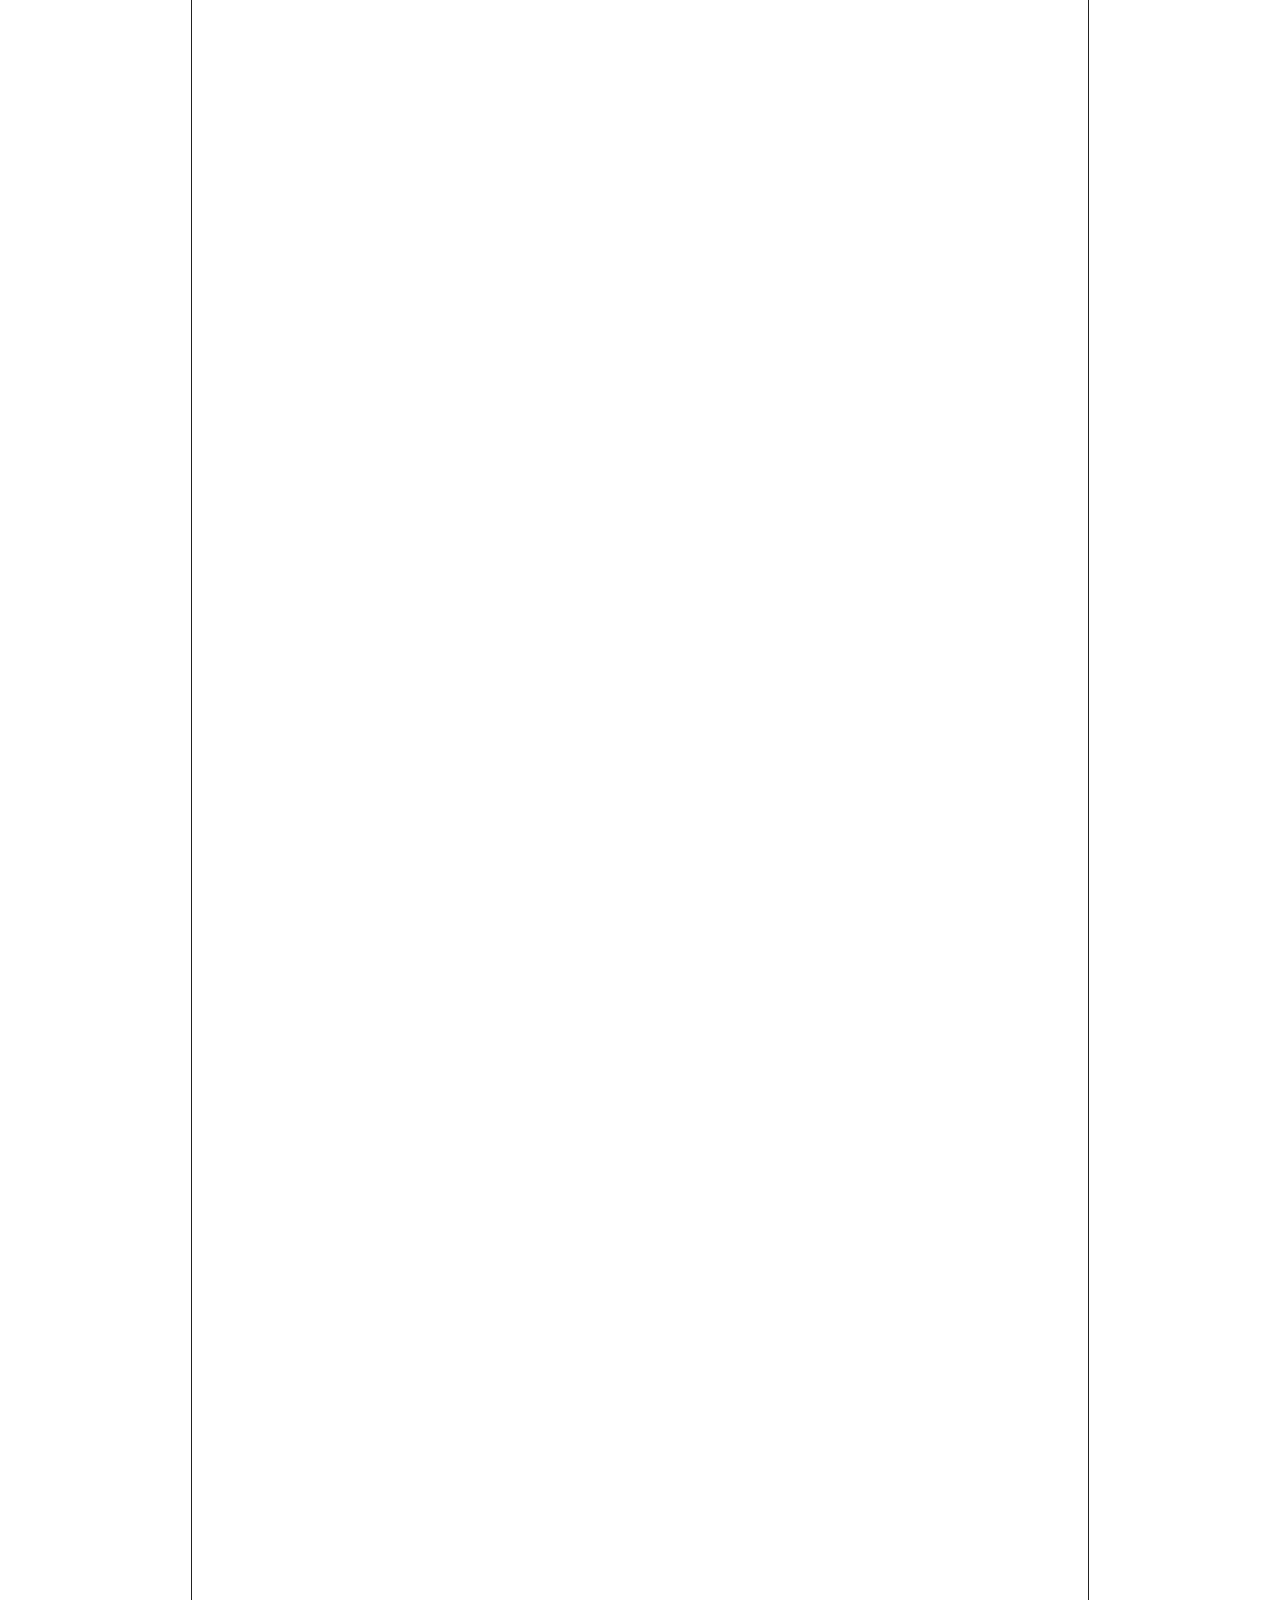
==== commit 5f47a812: "fix old html" ====
--- a/_index.html
+++ b/_index.html
@@ -89,7 +89,7 @@
                     <li>
                         <a href="https://qiita.com/Uliboooo" target="_blank" rel="noopener noreferrer">
                             <img id="qiita_logo" src="./resource/icons/qiita-icon.png" alt="qiita logo">
-                            <p class="sns_explanation">Qitta</p>
+                            <p class="sns_explanation">Qiita</p>
                         </a>
                     </li>
                     <li>
--- a/style/style.css
+++ b/style/style.css
@@ -1,274 +1,112 @@
 body {
-    h2 {
+    font-family: "Hiragino Sans";
+    width: 70%;
+    margin-left: auto;
+    margin-right: auto;
+
+    border: 1px solid #222222;
+
+    @media screen and (max-width: 950px) {
+        width: 98%;
+    }
+    @media screen and (max-width: 480px) {
+        width: 100%;
+    }
+
+}
+
+h2 {
+    text-align: center;
+    font-family: "Hiragino Mincho ProN";
+    font-size: 30px;
+    font-weight: 400;
+    color: #333333;
+    margin-bottom: 5px;
+}
+
+.header {
+    p {
+        text-align: center;
         font-family: "Hiragino Mincho ProN";
+        font-size: 70px;
         font-weight: 400;
-        font-size: 30px;
-    }
-    h3 {
-        font-family: "Hiragino Mincho ProN";
-        font-weight: 300;
-        font-size: 20px;
-    }
-    p {
-        font-family: "Hiragino Sans", "Meiryo";
+        margin: 10px;
+        color: #333333;
     }
 }
 
-.page {
-    width: 70%;
-    margin-left: auto;
-    margin-right: auto;
-    @media screen and (max-width: 480px) {
-        width: 100%;
-        margin-left: 0;
-        margin-right: 0;
-    }
-}
-.head {
-    display: flex;
-    flex-wrap: wrap;
-    justify-content: space-between;
-    a {
-        text-decoration: none;
-        color: #333333;
-        /* font-family: "Hiragino Mincho ProN"; */
-    }
-}
-
-.head_title {
-    font-family: "Hiragino Mincho ProN";
-}
-
-.title {
-    font-family: "Hiragino Mincho ProN";
-    font-size: 70px;
-    text-align: center;
-    margin-top: 20px;
-    margin-bottom: 20px;
-}
-
-.header_item {
-    flex: 1;
-}
-
-h2 {
-    /* font-family: "Itim", cursive; */
-    margin-top: 10px;
-    text-align: center;
-    margin-bottom: 10px;
-    a {
-        color: #333333;
-        text-decoration: none;
-    }
-}
-h3 {
-    /* font-family: "Itim", cursive; */
-    text-align: center;
-    font-size: 25px;
-    margin-top: 10px;
-    margin-bottom: 10px;
-}
-h4 {
-    /* font-family: "Itim", cursive; */
-    text-align: center;
-    font-size: 20px;
-    margin-top: 10px;
-    margin-bottom: 10px;
-}
-
-.info {
-    p {
-        width: 75%;
-        margin: auto;
-    }
-    .info_text {
+.intro {
+    .intro_content {
         text-align: center;
-        h2 {
-            text-align: center;
-        }
-    }
-    .info_text_p {
-        /* margin: 5px; */
-        text-align: center;
-        /* margin-left: 5px;
-        margin-right: 5px; */
-        margin: auto;
-        width: 90%;
+        padding: 10px;
     }
 }
 
 .sns {
-    text-align: center;
-    h2 {
-        text-align: center;
-    }
-    ul {
-        list-style: none;
-        padding: 0;
-        text-align: center;
+    .sns_links {
         display: flex;
         flex-wrap: wrap;
-        gap: 18px;
-        font-size: 20px;
-        justify-content: center;
-        align-items: center;
-        margin-top: 0;
-        margin-bottom: 0;
-    }
-    li {
-        width: 60px;
-    }
-    a {
-        text-decoration: none;
-        color: #333333;
-        font-family: "Hiragino Mincho ProN";
-    }
-    img {
-        height: 50px;
-    }
-    .sns_explanation {
-        font-family: "Hiragino Mincho ProN";
-        font-size: 15px;
-        text-align: center;
-        width: 100%;
-        margin: inherit;
-        
         margin-left: auto;
         margin-right: auto;
-    }
-    /* #note_logo {
-        height: 65px;
-    }
-    #x_logo {
-        height: 40px;
-    }
-    #youtube_logo {
-        height: 70px;
-    }
-    */
-    #reddit_logo {
-        border-radius: 12px;
-    }
-    /*
-    #rss_logo {
-        height: 40px;
-    } */
-    #bsky_logo {
-        border-radius: 12px;
-    }
-    #discord_logo {
-        height: 50px;
+        gap: 10px;
+        /* width: 80%; */
+        justify-content: center;
+        /* height: 200px; */
+        a {
+            color: #333333;
+            text-decoration: none;
+        }
+        .sns_link {
+            img {
+                height: 70px;
+            }
+            p {
+                text-align: center;
+                margin: 0;
+                font-size: 13px;
+                color: #333333;
+                text-decoration: none;
+            }
+            .big_logo {
+                height: 50px;
+            }
+        }
     }
 }
 
-.contents {
-    display: flex;
-    flex-wrap: wrap;
-    justify-content: center;
-    gap: 30px;
-    .content {
-        flex: 1;
-        min-width: 360px;
-        h2 {
-            text-align: center;
+.external {
+    .note {
+        .note_articles {
+            display: flex;
+            justify-content: center;
+            gap: 10px;
+            flex-wrap: wrap;
         }
     }
-    .series_list {
-        ul {
+    .github {
+        width: 100%;
+        .github-status {
+            display: flex;
+            gap: 30px;
+            flex-wrap: wrap;
+            justify-content: center;
+            margin: auto;
             width: 80%;
-            margin: auto;
-            list-style: none;
-            text-align: center;
-            padding: 0;
+            @media screen and (max-width: 467px) {
+                display: none;
+            }
         }
-        li {
-            margin-top: 5px;
-            margin-bottom: 5px;
+        .repository {
+            display: flex;
+            justify-content: center;
+            flex-wrap: wrap;
+            gap: 10px;
+            .repo {
+                width: 400px;
+                img {
+                    width: 90%;
+                }
+            }
         }
     }
-    .note-embed {
-        text-align: center;
-        margin: auto !important;
-        display: block;
-        /* width: 90% !important; */
-        min-width: 360px !important;
-        margin-left: 10px;
-        margin-right: 10px;
-        margin-top: 5px;
-        margin-bottom: 5px;
-        @media screen and (max-width: 480px) {
-            margin-left: 3px;
-            margin-right: 3px;
-        }
-    }
-    /* .github_repos {
-        #my_repos{
-            text-align: center;
-        }
-
-        
-        .github_lang {
-            iframe {
-                text-align: center;
-                margin: auto;
-                display: block;
-            }
-        }
-        .github_repo_link {
-            text-align: center;
-            margin: auto;
-            margin-top: 10px;
-            margin-bottom: 10px;
-        }
-    } */
-}
-
-.github_repos {
-    text-align: center;
-    h2 {
-        text-align: center;
-    }
-    #major_repos {
-        text-align: center;
-        margin: auto;
-    }
-    #my_repos {
-        h3 {
-            text-align: center;
-        }
-        text-align: center;
-    }
-    color: #333333;
-    ul {
-        padding: 0;
-    }
-    li {
-        list-style: none;
-        text-align: center;
-    }
-    a {
-        color: #333333;
-        text-align: center;
-        /* font-family: "Hiragino Sans"; */
-    }
-}
-
-.footer {
-    p {
-        text-align: center;
-        font-family: "Hiragino Sans";
-        font-weight: 200;
-    }
-}
-
-.hope {
-    width: 60%;
-    margin: auto;
-    text-align: center;
-}
-
-.en_articles {
-    a {
-        text-decoration: none;
-    }
 }
